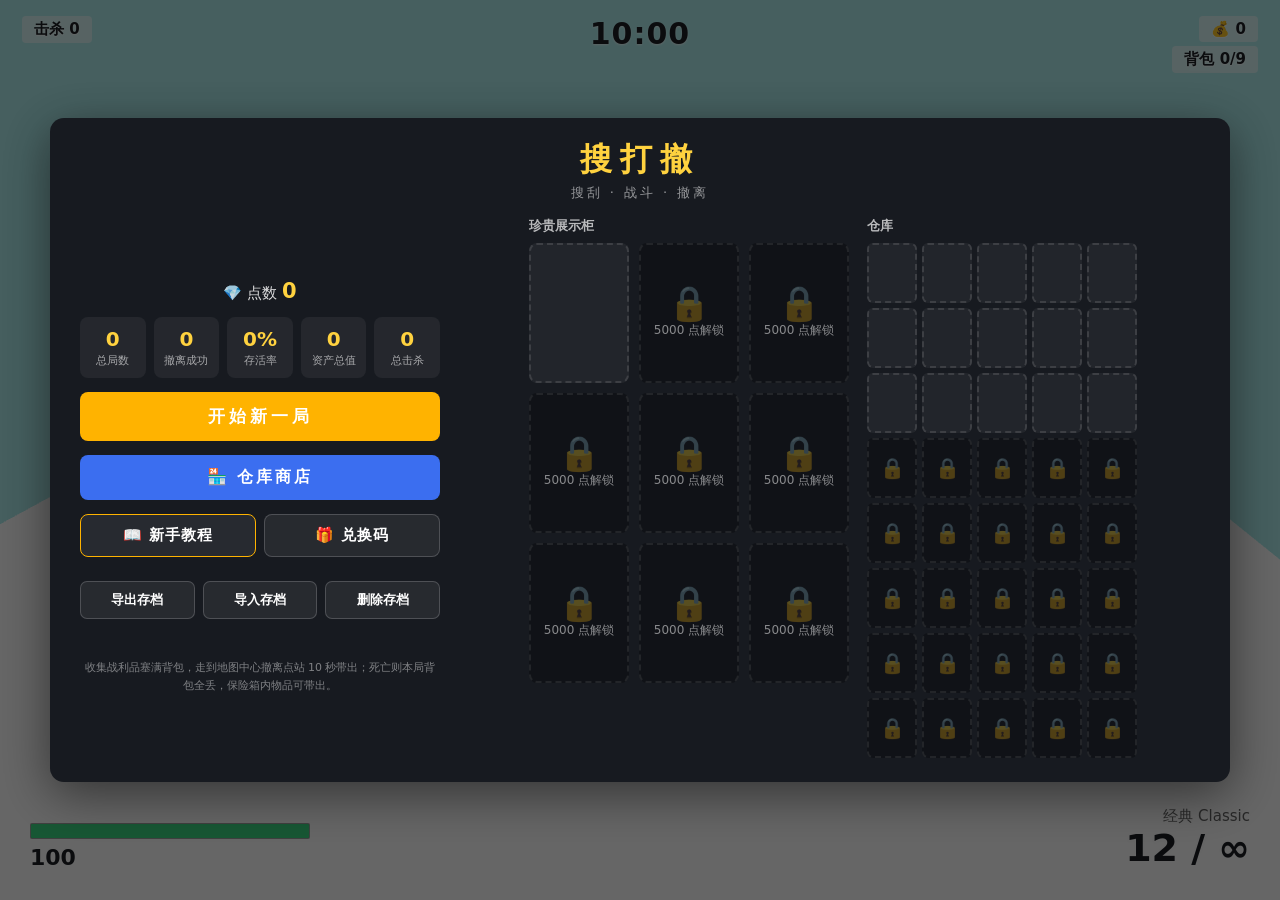
==== index.html @ 66374e79 "搜打撤撤离射击游戏：背包/仓库/保险箱/展示柜皮肤/开局装备/统计存档" ====
<!DOCTYPE html>
<html lang="zh-CN">
<head>
<meta charset="UTF-8">
<meta name="viewport" content="width=device-width, initial-scale=1.0">
<title>搜打撤 · 撤离射击</title>
<link rel="stylesheet" href="style.css">
</head>
<body>
  <div id="game-container">
    <canvas id="game-canvas"></canvas>

    <div id="hud">
      <!-- 准星 -->
      <div id="crosshair">
        <div class="ch-line ch-top"></div>
        <div class="ch-line ch-bottom"></div>
        <div class="ch-line ch-left"></div>
        <div class="ch-line ch-right"></div>
        <div class="ch-dot"></div>
      </div>

      <!-- 命中标记 -->
      <div id="hitmarker"><span></span></div>

      <!-- 血量 -->
      <div id="health-panel">
        <div id="health-bar"><div id="health-fill"></div></div>
        <div id="health-text">100</div>
      </div>

      <!-- 弹药 -->
      <div id="ammo-panel">
        <div id="weapon-name">经典 Classic</div>
        <div id="ammo-text">12 / 36</div>
      </div>

      <!-- 换弹倒计时 -->
      <div id="reload-indicator">
        <svg viewBox="0 0 64 64">
          <circle class="reload-ring-bg" cx="32" cy="32" r="28"></circle>
          <circle class="reload-ring" cx="32" cy="32" r="28"></circle>
        </svg>
        <span id="reload-text">0.0</span>
      </div>

      <!-- 顶部信息：击杀 / 倒计时 / 金币 / 背包 -->
      <div id="top-bar">
        <div id="kill-count">击杀 0</div>
        <div id="time-text">10:00</div>
        <div class="top-right">
          <div id="gold-text">💰 0</div>
          <div id="backpack-count">背包 0/9</div>
        </div>
      </div>

      <!-- 开箱 / 撤离进度条 -->
      <div id="action-bar">
        <div id="action-label">撤离中…</div>
        <div id="action-track"><div id="action-fill"></div></div>
      </div>

      <!-- 交互提示 -->
      <div id="interact"></div>

      <!-- 短提示 -->
      <div id="prompt"></div>

      <!-- 拾取提示 -->
      <div id="pickup-toast"></div>

      <!-- 精英刷新横幅 -->
      <div id="elite-banner">精英 bot 刷新</div>

      <!-- 武器商店面板 -->
      <div id="shop-panel">
        <div id="shop-items"></div>
      </div>

      <!-- Tab 背包面板 -->
      <div id="backpack-panel">
        <div class="bp-title">🎒 背包 <span id="bp-gold" class="bp-gold">💰 金币 0</span></div>
        <div id="backpack-grid"></div>
        <div class="sb-section">
          <div class="sb-subtitle" id="sb-subtitle">🔒 保险箱（0/4）</div>
          <div id="safebox-grid"></div>
        </div>
        <div id="bp-discard">🗑️ 拖到这里丢弃（直接删除）</div>
      </div>

      <!-- 受伤闪屏 -->
      <div id="damage-flash"></div>

      <!-- 提示 -->
      <div id="hint">点击鼠标锁定视角 · WASD 移动 · 左键射击 · 右键开镜 · R 换弹 · F 开箱 · 长按 Tab 背包 · 1-5 切枪 · Shift 静步</div>
    </div>

    <!-- 主菜单（仓库 + 统计） -->
    <div id="menu-panel">
      <div class="menu-box">
        <div class="menu-head">
          <h1>搜打撤</h1>
          <div class="menu-sub">搜刮 · 战斗 · 撤离</div>
        </div>
        <div class="menu-body">
          <div class="menu-side">
            <div id="menu-points">💎 点数 <b id="menu-points-num">0</b></div>
            <div id="menu-stats"></div>
            <button id="start-run-btn">开始新一局</button>
            <button id="open-shop-btn">🏪 仓库商店</button>
            <div class="menu-btns-row">
              <button id="tutorial-btn">📖 新手教程</button>
              <button id="redeem-btn">🎁 兑换码</button>
            </div>
            <div id="save-actions">
              <button id="export-save-btn">导出存档</button>
              <button id="import-save-btn">导入存档</button>
              <button id="delete-save-btn">删除存档</button>
              <input type="file" id="import-file" accept=".json,application/json" hidden>
            </div>
            <div class="menu-foot">收集战利品塞满背包，走到地图中心撤离点站 10 秒带出；死亡则本局背包全丢，保险箱内物品可带出。</div>
          </div>
          <div class="menu-warehouse">
            <div class="warehouse-wrap">
              <div class="wh-col">
                <div class="wh-label">珍贵展示柜</div>
                <div id="warehouse-left"></div>
              </div>
              <div class="wh-col">
                <div class="wh-label">仓库</div>
                <div id="warehouse-right"></div>
              </div>
            </div>
          </div>
        </div>
      </div>
    </div>

    <!-- 仓库商店 -->
    <div id="menu-shop">
      <div class="menu-shop-box">
        <div class="ms-head">
          <div class="ms-title">🏪 仓库商店</div>
          <div class="ms-points">💎 点数 <b id="ms-points-num">0</b></div>
          <button id="ms-close-btn" title="关闭">✕</button>
        </div>
        <div class="ms-body">
          <div class="ms-section">
            <div class="ms-section-title">📦 解锁格子</div>
            <div class="ms-row" id="ms-precious-row"></div>
            <div class="ms-row" id="ms-warehouse-row"></div>
            <div class="ms-row" id="ms-safe-row"></div>
          </div>
          <div class="ms-section">
            <div class="ms-section-title">🎨 展示柜皮肤</div>
            <div id="ms-skins"></div>
          </div>
        </div>
      </div>
    </div>

    <!-- 开局进入方式选择 -->
    <div id="loadout-panel">
      <div class="loadout-box">
        <div class="lo-head">
          <div class="lo-title">🎯 选择进入方式</div>
          <div class="lo-points">💎 点数 <b id="lo-points">0</b></div>
        </div>
        <div class="lo-section">
          <div class="lo-section-title">进入方式（二选一）</div>
          <div id="lo-entries"></div>
        </div>
        <div class="lo-section">
          <div class="lo-section-title">可选装备</div>
          <div id="lo-addons"></div>
        </div>
        <div id="lo-summary"></div>
        <div class="lo-btns">
          <button id="lo-cancel-btn">返回</button>
          <button id="lo-confirm-btn">进入地图</button>
        </div>
      </div>
    </div>

    <!-- 监视详情页（珍贵展示柜物品放大至全屏） -->
    <div id="item-detail">
      <div class="detail-box">
        <div class="detail-head">
          <div class="detail-title">🔍 监视</div>
          <button id="detail-close-btn" title="关闭">✕</button>
        </div>
        <div id="detail-body"></div>
      </div>
    </div>

    <!-- 新手教程 -->
    <div id="tutorial-panel">
      <div class="tutorial-box">
        <div class="tut-head">
          <div class="tut-title">📖 新手教程 · 玩法说明</div>
          <button id="tutorial-close-btn" title="关闭">✕</button>
        </div>
        <div class="tut-body">
          <h3>🎯 目标：搜刮 → 战斗 → 撤离</h3>
          <p>进图搜刮物资塞满 9 格背包，走到地图中心撤离点站 10 秒带出。撤离成功则背包物品存入仓库；死亡则本局背包全丢（保险箱内物品除外）。</p>
          <h3>🕹️ 操作</h3>
          <p>WASD 移动 · 鼠标锁定视角 · 左键射击 · 右键开镜 · R 换弹 · 1-5 切枪 · Shift 静步 · F 开箱 · 长按 Tab 打开背包。</p>
          <h3>🚪 进入方式</h3>
          <p>开局选择进入方式：eco 进入（50 血 · 免费）或正常进入（100 血 · 300 点）；可选购护甲（半甲 +25 血 / 全甲 +50 血）、血包、开局武器（鬼魅 / 蜂刺 / 狂徒）。</p>
          <h3>💰 局内金币</h3>
          <p>击杀 Bot 或开箱会掉落金币；靠近武器商店按 2/3/4/5 买枪、6 买血包。金币每局清零。</p>
          <h3>🔒 保险箱</h3>
          <p>把贵重物品拖进保险箱，死亡也能带出。保险箱格子靠商店累计消费点数解锁（满 10000 点自动 +1 格，最多 4 格）。</p>
          <h3>💎 点数（元货币）</h3>
          <p>仓库物品「售出」换成点数，点数用于解锁仓库格子、购买展示柜皮肤、强化开局装备，持久保存。</p>
          <h3>👾 敌人</h3>
          <p>普通 Bot 巡逻 / 会听枪声来查；游戏 5 分钟后刷新精英 Bot（1000 血、掉落更好）。</p>
          <h3>✨ 品质与磨损</h3>
          <p>物品进仓库后随机获得磨损（越小品质越好、图标越清晰）；点击珍贵展示柜物品可进入「监视」查看详情。</p>
        </div>
      </div>
    </div>

    <!-- 兑换码 -->
    <div id="redeem-panel">
      <div class="redeem-box">
        <div class="redeem-head">
          <div class="redeem-title">🎁 兑换码</div>
          <button id="redeem-close-btn" title="关闭">✕</button>
        </div>
        <div class="redeem-body">
          <p class="redeem-tip">输入兑换码可解锁全部内容。</p>
          <input id="redeem-input" type="text" placeholder="请输入兑换码" maxlength="32" autocomplete="off">
          <div class="redeem-btns">
            <button id="redeem-cancel-btn">取消</button>
            <button id="redeem-confirm-btn">兑换</button>
          </div>
        </div>
      </div>
    </div>

    <!-- 结算界面 -->
    <div id="result-panel">
      <div class="result-box">
        <div id="result-title">撤离成功！</div>
        <div id="result-stats"></div>
        <div class="result-btns">
          <button id="result-retry-btn">再战一局</button>
          <button id="result-menu-btn">返回仓库</button>
        </div>
      </div>
    </div>
  </div>

  <div id="menu-toast"></div>

  <script src="js/three.min.js"></script>
  <script src="js/audio.js"></script>
  <script src="js/effects.js"></script>
  <script src="js/map.js"></script>
  <script src="js/items.js"></script>
  <script src="js/inventory.js"></script>
  <script src="js/boxes.js"></script>
  <script src="js/extract.js"></script>
  <script src="js/shop.js"></script>
  <script src="js/weapons.js"></script>
  <script src="js/enemy.js"></script>
  <script src="js/player.js"></script>
  <script src="js/hud.js"></script>
  <script src="js/main.js"></script>
</body>
</html>
---- style.css ----
* { margin: 0; padding: 0; box-sizing: border-box; }

html, body {
  width: 100%; height: 100%;
  overflow: hidden;
  background: #000;
  font-family: 'Segoe UI', 'Microsoft YaHei', system-ui, sans-serif;
  user-select: none;
}

#game-container { position: relative; width: 100%; height: 100%; }
#game-canvas { display: block; width: 100%; height: 100%; cursor: crosshair; }
#hud { position: absolute; inset: 0; pointer-events: none; }

/* ---------- 准星 ---------- */
#crosshair {
  --gap: 5px; --len: 6px; --thick: 1px; --color: #14161a;
  position: absolute; top: 50%; left: 50%;
  transform: translate(-50%, -50%);
  width: 0; height: 0;
}
.ch-line { position: absolute; background: var(--color); box-shadow: 0 0 0 1px rgba(255,255,255,0.95), 0 0 3px rgba(0,0,0,0.6); }
.ch-top    { width: var(--thick); height: var(--len); left: calc(var(--thick) / -2); bottom: var(--gap); }
.ch-bottom { width: var(--thick); height: var(--len); left: calc(var(--thick) / -2); top: var(--gap); }
.ch-left   { width: var(--len); height: var(--thick); top: calc(var(--thick) / -2); right: var(--gap); }
.ch-right  { width: var(--len); height: var(--thick); top: calc(var(--thick) / -2); left: var(--gap); }
.ch-dot {
  position: absolute; width: 2px; height: 2px; left: -1px; top: -1px;
  background: var(--color); border-radius: 50%;
  box-shadow: 0 0 0 1px rgba(255,255,255,0.95);
}

/* ---------- 命中标记 ---------- */
#hitmarker { position: absolute; top: 50%; left: 50%; transform: translate(-50%, -50%); display: none; }
#hitmarker.show { display: block; }
#hitmarker span { display: block; width: 18px; height: 18px; position: relative; }
#hitmarker span::before, #hitmarker span::after {
  content: ''; position: absolute; background: #fff; width: 2px; height: 100%; left: 8px;
}
#hitmarker span::before { transform: rotate(45deg); }
#hitmarker span::after  { transform: rotate(-45deg); }
#hitmarker.head span::before, #hitmarker.head span::after { background: #ff4444; }
#hitmarker.kill span::before, #hitmarker.kill span::after { background: #ff2222; width: 3px; }

/* ---------- 血量 ---------- */
#health-panel { position: absolute; left: 30px; bottom: 30px; width: 280px; }
#health-bar {
  height: 16px; background: rgba(0,0,0,0.5);
  border: 1px solid rgba(255,255,255,0.25); border-radius: 2px; overflow: hidden;
}
#health-fill { height: 100%; width: 100%; background: #3ddc84; transition: width 0.15s, background 0.3s; }
#health-text { color: #1b1e24; font-size: 22px; font-weight: 700; margin-top: 6px; text-shadow: 0 1px 2px rgba(255,255,255,0.7); }

/* ---------- 弹药 ---------- */
#ammo-panel { position: absolute; right: 30px; bottom: 30px; text-align: right; }
#weapon-name { color: rgba(0,0,0,0.62); font-size: 15px; text-shadow: 0 1px 1px rgba(255,255,255,0.6); }
#ammo-text { color: #1b1e24; font-size: 38px; font-weight: 700; text-shadow: 0 1px 2px rgba(255,255,255,0.7); }

/* ---------- 换弹倒计时 ---------- */
#reload-indicator {
  position: absolute; right: 44px; bottom: 122px;
  width: 60px; height: 60px; display: none;
  align-items: center; justify-content: center;
}
#reload-indicator.show { display: flex; }
#reload-indicator svg { position: absolute; inset: 0; transform: rotate(-90deg); }
.reload-ring-bg { fill: none; stroke: rgba(0,0,0,0.22); stroke-width: 5; }
.reload-ring {
  fill: none; stroke: #1b1e24; stroke-width: 5; stroke-linecap: round;
  stroke-dasharray: 175.93; stroke-dashoffset: 175.93;
}
#reload-text { position: relative; color: #1b1e24; font-size: 20px; font-weight: 700; text-shadow: 0 1px 2px rgba(255,255,255,0.7); }

/* ---------- 顶部信息 ---------- */
#top-bar {
  position: absolute; top: 16px; left: 0; right: 0;
  display: flex; justify-content: space-between; align-items: flex-start;
  padding: 0 22px;
}
#kill-count, #gold-text, #backpack-count {
  color: #1b1e24; font-size: 15px; font-weight: 600;
  background: rgba(255,255,255,0.55); padding: 4px 12px; border-radius: 4px;
  text-shadow: 0 1px 1px rgba(255,255,255,0.7);
}
#time-text {
  position: absolute; left: 50%; top: 0; transform: translateX(-50%);
  color: #1b1e24; font-size: 30px; font-weight: 800; letter-spacing: 1px;
  text-shadow: 0 1px 2px rgba(255,255,255,0.7);
}
#time-text.low { color: #c62828; animation: timeBlink 0.8s infinite; }
@keyframes timeBlink { 0%,100% { opacity: 1; } 50% { opacity: 0.45; } }
.top-right { display: flex; flex-direction: column; align-items: flex-end; gap: 4px; }

/* ---------- 开箱 / 撤离进度条 ---------- */
#action-bar {
  position: absolute; top: 74px; left: 50%; transform: translateX(-50%);
  width: 300px; text-align: center; display: none;
}
#action-bar.show { display: block; }
#action-label { color: #1b1e24; font-size: 15px; font-weight: 700; margin-bottom: 5px; text-shadow: 0 1px 2px rgba(255,255,255,0.7); }
#action-track { height: 12px; background: rgba(0,0,0,0.4); border-radius: 6px; overflow: hidden; border: 1px solid rgba(255,255,255,0.3); }
#action-fill { height: 100%; width: 0; background: #00b8d4; transition: width 0.1s linear; }

/* ---------- 交互提示 ---------- */
#interact {
  position: absolute; bottom: 118px; left: 50%; transform: translateX(-50%);
  color: #1b1e24; font-size: 15px; font-weight: 700; text-align: center;
  background: rgba(255,255,255,0.75); padding: 7px 16px; border-radius: 5px;
  text-shadow: 0 1px 1px rgba(255,255,255,0.7);
  display: none;
}
#interact.show { display: block; }

/* ---------- 短提示 ---------- */
#prompt {
  position: absolute; top: 38%; left: 50%; transform: translate(-50%, -50%);
  color: #fff; font-size: 20px; font-weight: 700; letter-spacing: 1px;
  background: rgba(0,0,0,0.5); padding: 8px 18px; border-radius: 6px;
  opacity: 0; transition: opacity 0.15s; white-space: nowrap;
}
#prompt.show { opacity: 1; }

/* ---------- 拾取播报（倒计时下方） ---------- */
#pickup-toast {
  position: absolute; top: 58px; left: 50%; transform: translateX(-50%) translateY(-6px);
  display: flex; align-items: center; gap: 10px;
  padding: 9px 18px; border-radius: 10px;
  background: rgba(18,20,24,0.82); border: 2px solid rgba(255,255,255,0.28);
  box-shadow: 0 4px 24px rgba(0,0,0,0.55), 0 0 0 1px rgba(255,255,255,0.06) inset;
  color: #fff; font-weight: 800; white-space: nowrap;
  opacity: 0; transition: opacity 0.2s, transform 0.2s; pointer-events: none;
}
#pickup-toast.show { opacity: 1; transform: translateX(-50%) translateY(0); }
.pt-icon { width: 44px; height: 44px; object-fit: contain; filter: drop-shadow(0 0 6px rgba(255,255,255,0.35)); }
.pt-rarity { font-size: 20px; font-weight: 800; text-shadow: 0 1px 3px rgba(0,0,0,0.6); }
.pt-name { font-size: 20px; color: #fff; text-shadow: 0 1px 3px rgba(0,0,0,0.6); }
.pt-price { font-size: 22px; color: #ffd23f; font-weight: 800; text-shadow: 0 1px 3px rgba(0,0,0,0.6); }
.pt-note { font-size: 15px; color: #4bd97a; font-weight: 700; }

/* ---------- 精英刷新横幅（顶部飘过） ---------- */
#elite-banner {
  position: absolute; top: 60px; left: 50%;
  transform: translate(-50%, 0);
  color: #ff3b3b; font-size: 34px; font-weight: 900; letter-spacing: 4px;
  text-shadow: 0 0 12px rgba(255,0,0,0.9), 0 2px 4px rgba(0,0,0,0.7);
  white-space: nowrap; pointer-events: none; opacity: 0;
}
#elite-banner.show { animation: eliteDrift 4.5s ease-in-out forwards; }
@keyframes eliteDrift {
  0%   { opacity: 0; transform: translate(-50%, 0) translateX(60vw); }
  15%  { opacity: 1; transform: translate(-50%, 0) translateX(0); }
  85%  { opacity: 1; transform: translate(-50%, 0) translateX(0); }
  100% { opacity: 0; transform: translate(-50%, 0) translateX(-60vw); }
}

/* ---------- 武器商店 ---------- */
#shop-panel {
  position: absolute; right: 30px; top: 50%; transform: translateY(-50%);
  width: 250px; background: rgba(20,22,26,0.88); border-radius: 8px; padding: 12px;
  color: #fff; display: none; pointer-events: none;
}
#shop-panel.show { display: block; }
.shop-title { font-size: 14px; font-weight: 700; margin-bottom: 8px; text-align: center; }
.shop-item { display: flex; align-items: center; gap: 8px; padding: 7px 9px; border-radius: 5px; margin-bottom: 5px; background: rgba(255,255,255,0.06); }
.shop-item.owned { background: rgba(75,217,122,0.18); }
.shop-item.poor { opacity: 0.5; }
.shop-key { width: 20px; height: 20px; line-height: 20px; text-align: center; background: rgba(255,255,255,0.15); border-radius: 4px; font-size: 12px; font-weight: 700; flex-shrink: 0; }
.shop-name { flex: 1; font-size: 13px; }
.shop-price { font-size: 12px; font-weight: 700; color: #ffd23f; }
.shop-item.owned .shop-price { color: #4bd97a; }
.shop-foot { font-size: 11px; color: rgba(255,255,255,0.55); text-align: center; margin-top: 6px; }

/* ---------- 背包面板 ---------- */
#backpack-panel {
  position: absolute; top: 50%; left: 50%; transform: translate(-50%, -50%);
  width: 360px; background: rgba(20,22,26,0.9); border-radius: 10px; padding: 16px;
  color: #fff; display: none; pointer-events: auto;
}
#backpack-panel.show { display: block; }
.bp-title { font-size: 16px; font-weight: 700; margin-bottom: 10px; text-align: center; }
#backpack-grid { display: grid; grid-template-columns: repeat(3, 1fr); gap: 8px; }
.bp-cell {
  aspect-ratio: 1; border-radius: 6px; border: 2px solid var(--c, #444);
  background: rgba(255,255,255,0.05); display: flex; flex-direction: column;
  align-items: center; justify-content: center; gap: 2px; overflow: hidden;
}
.bp-cell.empty { border: 2px dashed rgba(255,255,255,0.15); }
.bp-emoji { width: 30px; height: 30px; object-fit: contain; }
.bp-rarity { font-size: 10px; font-weight: 700; line-height: 1.1; }
.bp-name { font-size: 11px; color: rgba(255,255,255,0.9); line-height: 1.1; max-width: 92%; overflow: hidden; text-overflow: ellipsis; white-space: nowrap; }
.bp-price { font-size: 10px; color: #ffd23f; font-weight: 700; line-height: 1.1; }

#bp-discard {
  margin-top: 10px; height: 44px; border: 2px dashed rgba(255,255,255,0.35);
  border-radius: 8px; display: flex; align-items: center; justify-content: center;
  color: rgba(255,255,255,0.7); font-size: 13px; background: rgba(255,255,255,0.04);
  transition: background 0.15s, border-color 0.15s;
}
#bp-discard.dragover { background: rgba(255,82,82,0.18); border-color: #ff5555; }

/* ---------- 受伤闪屏 ---------- */
#damage-flash {
  position: absolute; inset: 0;
  background: radial-gradient(ellipse at center, rgba(255,0,0,0) 40%, rgba(255,0,0,0.5) 100%);
  opacity: 0; transition: opacity 0.18s;
}
#damage-flash.show { opacity: 1; }

/* ---------- 提示 ---------- */
#hint {
  position: absolute; bottom: 90px; left: 50%; transform: translateX(-50%);
  color: rgba(255,255,255,0.85); font-size: 13px; text-align: center;
  background: rgba(0,0,0,0.4); padding: 8px 14px; border-radius: 4px;
}

/* ---------- 主菜单 ---------- */
#menu-panel {
  position: absolute; inset: 0; z-index: 100;
  background: rgba(0, 0, 0, 0.6);
  display: none; align-items: center; justify-content: center;
  pointer-events: auto; overflow: auto;
}
#menu-panel.show { display: flex; }
.menu-box {
  background: #171a20; color: #fff; border-radius: 14px;
  padding: 20px 30px; text-align: center;
  width: min(94vw, 1180px); aspect-ratio: 16 / 9; max-height: 92vh;
  display: flex; flex-direction: column;
  box-shadow: 0 12px 50px rgba(0, 0, 0, 0.5); margin: 20px 0;
}
.menu-head { flex: 0 0 auto; margin-bottom: 10px; }
.menu-box h1 { font-size: 32px; letter-spacing: 8px; margin-bottom: 2px; color: #ffd23f; }
.menu-sub { font-size: 13px; color: rgba(255,255,255,0.55); letter-spacing: 3px; }
.menu-body { flex: 1; min-height: 0; display: flex; gap: 26px; }
.menu-side { flex: 0 0 360px; display: flex; flex-direction: column; justify-content: center; gap: 14px; }
.menu-warehouse { flex: 1; min-width: 0; display: flex; align-items: flex-start; justify-content: center; overflow: auto; }

#menu-stats { display: flex; justify-content: center; gap: 8px; flex-wrap: wrap; }
.stat {
  flex: 1; min-width: 62px; background: rgba(255,255,255,0.06);
  border-radius: 8px; padding: 10px 6px;
  display: flex; flex-direction: column; align-items: center; gap: 2px;
}
.stat b { font-size: 20px; color: #ffd23f; }
.stat span { font-size: 11px; color: rgba(255,255,255,0.6); }

.wh-label { font-size: 13px; font-weight: 700; color: rgba(255,255,255,0.7); text-align: left; margin-bottom: 8px; }
.warehouse-wrap { display: flex; gap: 18px; align-items: flex-start; justify-content: center; margin: auto 0; }
.wh-col { display: flex; flex-direction: column; }
#warehouse-left { display: grid; grid-template-columns: repeat(3, 100px); grid-auto-rows: 140px; gap: 10px; }
#warehouse-right { display: flex; flex-direction: column; gap: 12px; }
.wh-page { display: grid; grid-template-columns: repeat(5, 50px); grid-auto-rows: 60px; gap: 5px; }
.wh-page-label { font-size: 12px; font-weight: 700; color: rgba(255,255,255,0.45); text-align: left; margin-top: 2px; }
.wh-cell {
  position: relative; border-radius: 6px;
  border: 2px solid var(--c, #444); background: rgba(255,255,255,0.05);
  display: flex; flex-direction: column; align-items: center; justify-content: center; gap: 1px;
  overflow: hidden; padding: 2px;
}
.wh-cell.big { border-radius: 8px; gap: 2px; }
.wh-cell.empty { border: 2px dashed rgba(255,255,255,0.12); }
.wh-cell.dragover { border-color: #ffb300; background: rgba(255,179,0,0.18); }
.wh-emoji { width: 28px; height: 28px; object-fit: contain; }
.wh-cell.big .wh-emoji { width: 68px; height: 68px; }
.wh-rarity { font-size: 9px; font-weight: 700; line-height: 1.15; }
.wh-cell.big .wh-rarity { font-size: 14px; }
.wh-name { font-size: 9px; color: rgba(255,255,255,0.85); max-width: 92%; overflow: hidden; text-overflow: ellipsis; white-space: nowrap; line-height: 1.15; }
.wh-cell.big .wh-name { font-size: 13px; }
.wh-price { font-size: 9px; color: #ffd23f; font-weight: 700; line-height: 1.15; }
.wh-cell.big .wh-price { font-size: 14px; }
.wh-sell {
  position: absolute; top: 2px; right: 2px; min-width: 20px; height: 18px; line-height: 16px;
  padding: 0 4px;
  background: rgba(0,0,0,0.6); color: #ffd23f; border: none; border-radius: 4px;
  font-size: 11px; cursor: pointer; display: none;
}
.wh-cell:hover .wh-sell { display: block; }
.wh-sell:hover { background: #e0a800; color: #fff; }
.wh-sell.confirm { background: #e53935; color: #fff; min-width: 42px; }
.wh-cell.big .wh-sell { min-width: 26px; height: 22px; line-height: 20px; font-size: 13px; }

/* 锁定格子（未解锁） */
.wh-cell.locked {
  border: 2px dashed rgba(255,255,255,0.08);
  background: rgba(0,0,0,0.28);
  color: rgba(255,255,255,0.3);
  cursor: pointer;
}
.wh-cell.locked:hover { border-color: rgba(255,179,0,0.5); background: rgba(255,179,0,0.08); }
.wh-lock { font-size: 20px; line-height: 1; }
.wh-cell.big .wh-lock { font-size: 34px; }
.wh-lock-tip { font-size: 10px; color: rgba(255,255,255,0.5); }
.wh-cell.big .wh-lock-tip { font-size: 12px; }

/* 珍贵展示柜皮肤（20 款） */
#warehouse-left[data-skin="ruby"] .wh-cell.big { border-color: #e0355a; background: rgba(224,53,90,0.13); }
#warehouse-left[data-skin="sapphire"] .wh-cell.big { border-color: #3b6ef0; background: rgba(59,110,240,0.13); }
#warehouse-left[data-skin="emerald"] .wh-cell.big { border-color: #2fd07a; background: rgba(47,208,122,0.13); }
#warehouse-left[data-skin="amethyst"] .wh-cell.big { border-color: #a95ce0; background: rgba(169,92,224,0.14); }
#warehouse-left[data-skin="gold"] .wh-cell.big { border-color: #e0b84b; background: rgba(224,184,75,0.16); }
#warehouse-left[data-skin="obsidian"] .wh-cell.big { border-color: #4a515c; background: rgba(0,0,0,0.55); }
#warehouse-left[data-skin="ivory"] .wh-cell.big { border-color: #e8e2d0; background: rgba(232,226,208,0.15); }
#warehouse-left[data-skin="candy"] .wh-cell.big { border-color: #ff5a7a; background: repeating-linear-gradient(45deg, rgba(255,90,122,0.18) 0 10px, rgba(255,255,255,0.04) 10px 20px); }
#warehouse-left[data-skin="polka"] .wh-cell.big { border-color: #6ec6ff; background-image: radial-gradient(rgba(110,198,255,0.22) 3px, transparent 3px); background-size: 16px 16px; }
#warehouse-left[data-skin="checker"] .wh-cell.big { border-color: #8b9aa8; background-image: conic-gradient(rgba(255,255,255,0.10) 90deg, rgba(0,0,0,0.28) 90deg 180deg, rgba(255,255,255,0.10) 180deg 270deg, rgba(0,0,0,0.28) 270deg); background-size: 20px 20px; }
#warehouse-left[data-skin="zigzag"] .wh-cell.big { border-color: #ff9f43; background-image: repeating-linear-gradient(45deg, rgba(255,159,67,0.16) 0 8px, transparent 8px 16px), repeating-linear-gradient(-45deg, rgba(255,159,67,0.16) 0 8px, transparent 8px 16px); }
#warehouse-left[data-skin="neongrid"] .wh-cell.big { border-color: #00e5ff; background-color: rgba(0,22,34,0.5); background-image: linear-gradient(rgba(0,229,255,0.14) 1px, transparent 1px), linear-gradient(90deg, rgba(0,229,255,0.14) 1px, transparent 1px); background-size: 12px 12px; }
#warehouse-left[data-skin="starry"] .wh-cell.big { border-color: #9fb8ff; background-color: rgba(10,12,30,0.5); background-image: radial-gradient(rgba(255,255,255,0.6) 1px, transparent 1px), radial-gradient(rgba(200,210,255,0.5) 1px, transparent 1px); background-size: 22px 22px, 30px 30px; background-position: 0 0, 9px 12px; }
#warehouse-left[data-skin="flame"] .wh-cell.big { border-color: #ff6a00; background: linear-gradient(180deg, rgba(255,190,40,0.30), rgba(255,80,0,0.26) 55%, rgba(120,0,0,0.32)); }
#warehouse-left[data-skin="ocean"] .wh-cell.big { border-color: #18a8d8; background: linear-gradient(180deg, rgba(24,168,216,0.30), rgba(0,80,140,0.36)); }
#warehouse-left[data-skin="sunset"] .wh-cell.big { border-color: #ff7e5f; background: linear-gradient(135deg, rgba(255,126,95,0.30), rgba(255,190,90,0.24) 50%, rgba(160,60,180,0.30)); }
#warehouse-left[data-skin="aurora"] .wh-cell.big { border-color: #4fd6b0; background: linear-gradient(120deg, rgba(79,214,176,0.30), rgba(120,80,220,0.30), rgba(0,180,220,0.28)); background-size: 300% 300%; animation: slideShift 6s ease-in-out infinite; }
#warehouse-left[data-skin="rgb"] .wh-cell.big {
  border-color: #ff5a5a;
  background: linear-gradient(90deg, rgba(255,90,90,0.28), rgba(255,179,0,0.28), rgba(75,217,122,0.28), rgba(59,157,224,0.28), rgba(169,92,224,0.28), rgba(255,90,90,0.28));
  background-size: 400% 400%;
  animation: rgbShift 3s linear infinite;
}
#warehouse-left[data-skin="neon"] .wh-cell.big { border-color: #ff2bd6; background: linear-gradient(90deg, rgba(0,229,255,0.24), rgba(255,43,214,0.24)); background-size: 200% 200%; animation: slideShift 2.5s ease-in-out infinite; }
@keyframes rgbShift { 0% { background-position: 0% 50%; } 100% { background-position: 400% 50%; } }
@keyframes slideShift { 0%, 100% { background-position: 0% 50%; } 50% { background-position: 100% 50%; } }

#start-run-btn {
  width: 100%; padding: 13px 0; font-size: 17px; font-weight: 700; color: #fff;
  background: #ffb300; border: none; border-radius: 8px; cursor: pointer; letter-spacing: 4px;
  transition: background 0.15s;
}
#start-run-btn:hover { background: #ff8f00; }

#save-actions { display: flex; gap: 8px; margin: 10px 0 14px; }
#save-actions button {
  flex: 1; padding: 9px 0; font-size: 13px; font-weight: 600; color: #fff;
  border: 1px solid rgba(255,255,255,0.18); border-radius: 7px; cursor: pointer;
  background: rgba(255,255,255,0.07); transition: background 0.15s;
}
#save-actions button:hover { background: rgba(255,255,255,0.15); }
#delete-save-btn { color: #ff7b7b; border-color: rgba(255,123,123,0.35); }
#delete-save-btn:hover { background: rgba(255,82,82,0.2); }

.menu-foot { font-size: 11px; color: rgba(255,255,255,0.45); margin-top: 12px; line-height: 1.6; }

/* 点数 + 商店入口 */
#menu-points { font-size: 15px; color: rgba(255,255,255,0.85); }
#menu-points b { color: #ffd23f; font-size: 21px; }
#open-shop-btn {
  width: 100%; padding: 12px 0; font-size: 16px; font-weight: 700; color: #fff;
  background: #3b6ef0; border: none; border-radius: 8px; cursor: pointer; letter-spacing: 3px;
  transition: background 0.15s;
}
#open-shop-btn:hover { background: #2f5ad0; }

/* 仓库商店面板 */
#menu-shop {
  position: absolute; inset: 0; z-index: 120;
  background: rgba(0, 0, 0, 0.65);
  display: none; align-items: center; justify-content: center;
  pointer-events: auto;
}
#menu-shop.show { display: flex; }
.menu-shop-box {
  background: #171a20; color: #fff; border-radius: 14px;
  width: min(92vw, 560px); max-height: 86vh; overflow: auto;
  padding: 20px 24px;
  box-shadow: 0 12px 50px rgba(0, 0, 0, 0.5);
}
.ms-head { display: flex; align-items: center; gap: 12px; margin-bottom: 16px; }
.ms-title { font-size: 22px; font-weight: 800; letter-spacing: 2px; color: #ffd23f; flex: 1; text-align: left; }
.ms-points { font-size: 15px; color: rgba(255,255,255,0.85); }
.ms-points b { color: #ffd23f; font-size: 18px; }
#ms-close-btn { background: rgba(255,255,255,0.1); border: none; color: #fff; width: 32px; height: 32px; border-radius: 8px; font-size: 16px; cursor: pointer; flex: none; }
#ms-close-btn:hover { background: rgba(255,255,255,0.22); }

.ms-section { margin-bottom: 18px; }
.ms-section-title { font-size: 14px; font-weight: 700; color: rgba(255,255,255,0.6); margin-bottom: 10px; text-align: left; }
.ms-row { display: flex; align-items: center; gap: 12px; background: rgba(255,255,255,0.05); border-radius: 10px; padding: 12px 14px; margin-bottom: 8px; }
.ms-row-info { flex: 1; text-align: left; }
.ms-row-name { font-size: 15px; font-weight: 700; }
.ms-row-count { font-size: 12px; color: rgba(255,255,255,0.5); margin-left: 8px; }
.ms-buy { padding: 8px 16px; font-size: 14px; font-weight: 700; border: none; border-radius: 8px; cursor: pointer; background: #ffb300; color: #fff; transition: background 0.15s; white-space: nowrap; }
.ms-buy:hover { background: #ff8f00; }
.ms-buy.poor { background: rgba(255,255,255,0.12); color: rgba(255,255,255,0.5); cursor: not-allowed; }
.ms-buy.poor:hover { background: rgba(255,255,255,0.12); }
.ms-soldout { color: rgba(255,255,255,0.4); font-size: 13px; font-weight: 700; padding: 8px 4px; }
.ms-active { color: #4bd97a; font-size: 13px; font-weight: 700; padding: 8px 4px; white-space: nowrap; }
.ms-equip { padding: 8px 16px; font-size: 14px; font-weight: 700; border: 1px solid rgba(255,255,255,0.25); border-radius: 8px; cursor: pointer; background: rgba(255,255,255,0.08); color: #fff; white-space: nowrap; }
.ms-equip:hover { background: rgba(255,255,255,0.18); }
.ms-skin { display: flex; align-items: center; gap: 12px; padding: 7px 6px; border-radius: 8px; }
.ms-skin:hover { background: rgba(255,255,255,0.04); }
.ms-skin-name { flex: 1; text-align: left; font-size: 14px; }
.ms-swatch { width: 26px; height: 26px; border-radius: 6px; border: 2px solid rgba(255,255,255,0.2); flex: none; }
.sw-default { background: #8a6d3b; }
.sw-ruby { background: #e0355a; }
.sw-sapphire { background: #3b6ef0; }
.sw-emerald { background: #2fd07a; }
.sw-amethyst { background: #a95ce0; }
.sw-gold { background: #e0b84b; }
.sw-obsidian { background: #20242b; }
.sw-ivory { background: #e8e2d0; }
.sw-candy { background: repeating-linear-gradient(45deg, #ff5a7a 0 6px, #fff 6px 12px); }
.sw-polka { background-image: radial-gradient(#6ec6ff 3px, #2a3140 3px); background-size: 12px 12px; }
.sw-checker { background-image: conic-gradient(#c8d2da 90deg, #3a4148 90deg 180deg, #c8d2da 180deg 270deg, #3a4148 270deg); background-size: 12px 12px; }
.sw-zigzag { background-image: repeating-linear-gradient(45deg, #ff9f43 0 5px, #2a3140 5px 10px), repeating-linear-gradient(-45deg, #ff9f43 0 5px, #2a3140 5px 10px); }
.sw-neongrid { background-color: #00161f; background-image: linear-gradient(#00e5ff 1px, transparent 1px), linear-gradient(90deg, #00e5ff 1px, transparent 1px); background-size: 8px 8px; }
.sw-starry { background-color: #0a0c1e; background-image: radial-gradient(#fff 1px, transparent 1px); background-size: 8px 8px; }
.sw-flame { background: linear-gradient(180deg, #ffbe28, #ff5000 55%, #780000); }
.sw-ocean { background: linear-gradient(180deg, #18a8d8, #00508c); }
.sw-sunset { background: linear-gradient(135deg, #ff7e5f, #ffbe5a 50%, #a03cb4); }
.sw-aurora { background: linear-gradient(120deg, #4fd6b0, #7850dc, #00b4dc); }
.sw-rgb { background: linear-gradient(90deg, #ff5a5a, #ffb300, #4bd97a, #3b9de0, #a95ce0, #ff5a5a); }
.sw-neon { background: linear-gradient(90deg, #00e5ff, #ff2bd6); }

/* 菜单提示 */
#menu-toast {
  position: fixed; left: 50%; bottom: 12%; transform: translateX(-50%) translateY(10px);
  background: rgba(0,0,0,0.85); color: #fff; padding: 10px 20px; border-radius: 8px;
  font-size: 14px; font-weight: 700; opacity: 0; pointer-events: none;
  transition: opacity 0.2s, transform 0.2s; z-index: 300;
}
#menu-toast.show { opacity: 1; transform: translateX(-50%) translateY(0); }

/* ---------- 结算 ---------- */
#result-panel {
  position: absolute; inset: 0; z-index: 100;
  background: rgba(0, 0, 0, 0.6);
  display: none; align-items: center; justify-content: center;
  pointer-events: auto;
}
#result-panel.show { display: flex; }
.result-box {
  background: #171a20; color: #fff; border-radius: 12px;
  padding: 34px 44px; text-align: center; min-width: 380px;
  box-shadow: 0 12px 50px rgba(0,0,0,0.5);
}
#result-title { font-size: 40px; font-weight: 800; letter-spacing: 4px; margin-bottom: 16px; }
#result-stats { margin-bottom: 22px; }
.result-line { font-size: 15px; margin: 6px 0; color: rgba(255,255,255,0.85); }
.result-line.warn { color: #ffb020; font-size: 13px; }
.result-btns { display: flex; gap: 10px; justify-content: center; }
.result-btns button {
  padding: 11px 24px; font-size: 15px; font-weight: 700; border: none; border-radius: 8px;
  cursor: pointer; letter-spacing: 2px; transition: background 0.15s;
}
#result-retry-btn { background: #ffb300; color: #fff; }
#result-retry-btn:hover { background: #ff8f00; }
#result-menu-btn { background: rgba(255,255,255,0.12); color: #fff; }
#result-menu-btn:hover { background: rgba(255,255,255,0.22); }

/* ---------- 开局进入方式选择 ---------- */
#loadout-panel {
  position: absolute; inset: 0; z-index: 130;
  background: rgba(0, 0, 0, 0.7);
  display: none; align-items: center; justify-content: center;
  pointer-events: auto;
}
#loadout-panel.show { display: flex; }
.loadout-box {
  background: #171a20; color: #fff; border-radius: 14px;
  width: min(94vw, 640px); max-height: 90vh; overflow: auto;
  padding: 20px 24px; box-shadow: 0 12px 50px rgba(0, 0, 0, 0.5);
}
.lo-head { display: flex; align-items: center; gap: 12px; margin-bottom: 14px; }
.lo-title { font-size: 22px; font-weight: 800; letter-spacing: 2px; color: #ffd23f; flex: 1; text-align: left; }
.lo-points { font-size: 15px; color: rgba(255,255,255,0.85); }
.lo-points b { color: #ffd23f; font-size: 18px; }
.lo-section { margin-bottom: 14px; }
.lo-section-title { font-size: 13px; font-weight: 700; color: rgba(255,255,255,0.55); margin-bottom: 8px; text-align: left; }
#lo-entries { display: grid; grid-template-columns: 1fr 1fr; gap: 10px; }
.lo-entry {
  display: flex; flex-direction: column; gap: 3px; text-align: left;
  background: rgba(255,255,255,0.06); border: 2px solid rgba(255,255,255,0.14);
  border-radius: 10px; padding: 12px 14px; cursor: pointer; color: #fff;
  transition: border-color 0.15s, background 0.15s;
}
.lo-entry:hover { background: rgba(255,255,255,0.1); }
.lo-entry.on { border-color: #ffb300; background: rgba(255,179,0,0.16); }
.lo-e-name { font-size: 16px; font-weight: 700; }
.lo-e-desc { font-size: 12px; color: rgba(255,255,255,0.55); }
#lo-addons { display: grid; grid-template-columns: 1fr 1fr; gap: 8px; }
.lo-addon {
  display: flex; flex-direction: column; gap: 2px; text-align: left;
  background: rgba(255,255,255,0.05); border: 2px solid rgba(255,255,255,0.12);
  border-radius: 9px; padding: 9px 12px; cursor: pointer; color: #fff;
  transition: border-color 0.15s, background 0.15s;
}
.lo-addon:hover { background: rgba(255,255,255,0.09); }
.lo-addon.on { border-color: #3b6ef0; background: rgba(59,110,240,0.18); }
.lo-a-row { display: flex; align-items: center; justify-content: space-between; gap: 8px; }
.lo-a-name { font-size: 14px; font-weight: 700; }
.lo-a-cost { font-size: 12px; color: #ffd23f; font-weight: 700; }
.lo-a-desc { font-size: 11px; color: rgba(255,255,255,0.5); }
#lo-summary {
  display: flex; align-items: center; justify-content: space-between;
  background: rgba(0,0,0,0.35); border-radius: 10px; padding: 12px 16px; margin-bottom: 14px;
}
.lo-hp { font-size: 18px; font-weight: 800; color: #4bd97a; }
.lo-cost { font-size: 18px; font-weight: 800; color: #ffd23f; }
.lo-cost.poor { color: #ff5555; }
.lo-btns { display: flex; gap: 10px; }
.lo-btns button { flex: 1; padding: 12px 0; font-size: 15px; font-weight: 700; border: none; border-radius: 8px; cursor: pointer; letter-spacing: 2px; transition: background 0.15s; }
#lo-confirm-btn { background: #ffb300; color: #fff; }
#lo-confirm-btn:hover { background: #ff8f00; }
#lo-cancel-btn { background: rgba(255,255,255,0.12); color: #fff; }
#lo-cancel-btn:hover { background: rgba(255,255,255,0.22); }

/* ---------- 背包面板：金币 + 保险箱 ---------- */
.bp-gold { margin-left: 8px; font-size: 14px; color: #ffd23f; font-weight: 700; }

.sb-section { margin-top: 12px; padding-top: 12px; border-top: 1px dashed rgba(255,255,255,0.15); }
.sb-subtitle { font-size: 12px; font-weight: 700; color: rgba(255,255,255,0.6); margin-bottom: 8px; text-align: center; }
#safebox-grid { display: flex; flex-wrap: wrap; gap: 8px; justify-content: center; }
.sb-cell {
  flex: 1 1 70px; max-width: 84px; aspect-ratio: 1; border-radius: 6px;
  border: 2px solid var(--c, #3b6ef0);
  background: rgba(255,255,255,0.05); display: flex; flex-direction: column;
  align-items: center; justify-content: center; gap: 2px; overflow: hidden;
}
.sb-cell.empty { border: 2px dashed rgba(120,180,255,0.35); }
.sb-cell.dragover { border-color: #ffb300; background: rgba(255,179,0,0.2); }
.sb-emoji { width: 28px; height: 28px; object-fit: contain; }
.sb-rarity { font-size: 9px; font-weight: 700; line-height: 1.1; }
.sb-name { font-size: 10px; color: rgba(255,255,255,0.9); line-height: 1.1; max-width: 92%; overflow: hidden; text-overflow: ellipsis; white-space: nowrap; }
.sb-price { font-size: 10px; color: #ffd23f; font-weight: 700; line-height: 1.1; }
.sb-lock-tip { font-size: 12px; color: rgba(255,255,255,0.45); padding: 10px; text-align: center; line-height: 1.5; }

/* ---------- 商店：保险箱进度条 ---------- */
.ms-progress { height: 8px; background: rgba(255,255,255,0.1); border-radius: 5px; overflow: hidden; margin-top: 8px; }
.ms-progress-fill { height: 100%; width: 0; background: linear-gradient(90deg, #3b6ef0, #00e5ff); transition: width 0.3s; }
.ms-row-note { display: block; font-size: 11px; color: rgba(255,255,255,0.45); margin-top: 6px; }

/* ---------- 监视详情页（珍贵展示柜物品放大） ---------- */
#item-detail {
  position: absolute; inset: 0; z-index: 140;
  background: rgba(0,0,0,0.78);
  display: none; align-items: center; justify-content: center;
  pointer-events: auto;
}
#item-detail.show { display: flex; }
.detail-box {
  background: #171a20; color: #fff; border-radius: 16px;
  width: min(92vw, 640px); max-height: 92vh; overflow: auto;
  padding: 20px 26px; text-align: center;
  box-shadow: 0 16px 60px rgba(0,0,0,0.6);
}
.detail-head { display: flex; align-items: center; gap: 12px; margin-bottom: 14px; }
.detail-title { font-size: 22px; font-weight: 800; letter-spacing: 3px; color: #ffd23f; flex: 1; text-align: left; }
#detail-close-btn { background: rgba(255,255,255,0.1); border: none; color: #fff; width: 34px; height: 34px; border-radius: 9px; font-size: 17px; cursor: pointer; flex: none; }
#detail-close-btn:hover { background: rgba(255,255,255,0.22); }
.detail-icon {
  width: 260px; height: 260px; margin: 8px auto 18px;
  display: flex; align-items: center; justify-content: center;
  background: radial-gradient(circle at 50% 40%, rgba(255,255,255,0.10), rgba(255,255,255,0.02));
  border: 2px solid rgba(255,255,255,0.14); border-radius: 18px;
}
.detail-icon img { width: 220px; height: 220px; object-fit: contain; filter: drop-shadow(0 6px 24px rgba(0,0,0,0.5)); }
.detail-info { text-align: left; max-width: 400px; margin: 0 auto; }
.detail-name { font-size: 24px; font-weight: 800; text-align: center; margin-bottom: 16px; letter-spacing: 1px; }
.detail-line {
  display: flex; align-items: center; justify-content: space-between;
  padding: 11px 4px; border-bottom: 1px solid rgba(255,255,255,0.08);
  font-size: 15px;
}
.detail-line span { color: rgba(255,255,255,0.5); }
.detail-line b { color: #fff; font-size: 15px; text-align: right; }

/* 菜单辅助按钮行（新手教程 / 兑换码） */
.menu-btns-row { display: flex; gap: 8px; }
.menu-btns-row button {
  flex: 1; padding: 11px 0; font-size: 15px; font-weight: 700; color: #fff;
  border: 1px solid rgba(255,255,255,0.18); border-radius: 8px; cursor: pointer;
  background: rgba(255,255,255,0.07); transition: background 0.15s, border-color 0.15s;
  letter-spacing: 1px;
}
.menu-btns-row button:hover { background: rgba(255,255,255,0.15); }
#tutorial-btn.new { border-color: #ffb300; animation: newPulse 1.6s ease-in-out infinite; }
@keyframes newPulse {
  0%, 100% { box-shadow: 0 0 0 0 rgba(255,179,0,0.4); }
  50% { box-shadow: 0 0 0 6px rgba(255,179,0,0); }
}

/* 新手教程弹窗 */
#tutorial-panel {
  position: absolute; inset: 0; z-index: 150;
  background: rgba(0,0,0,0.72);
  display: none; align-items: center; justify-content: center;
  pointer-events: auto;
}
#tutorial-panel.show { display: flex; }
.tutorial-box {
  background: #171a20; color: #fff; border-radius: 16px;
  width: min(94vw, 620px); max-height: 88vh; overflow: auto;
  padding: 22px 26px; box-shadow: 0 16px 60px rgba(0,0,0,0.6);
}
.tut-head { display: flex; align-items: center; gap: 12px; margin-bottom: 12px; }
.tut-title { font-size: 21px; font-weight: 800; letter-spacing: 2px; color: #ffd23f; flex: 1; text-align: left; }
#tutorial-close-btn { background: rgba(255,255,255,0.1); border: none; color: #fff; width: 32px; height: 32px; border-radius: 8px; font-size: 16px; cursor: pointer; flex: none; }
#tutorial-close-btn:hover { background: rgba(255,255,255,0.22); }
.tut-body { text-align: left; }
.tut-body h3 { font-size: 15px; color: #ffd23f; margin: 16px 0 5px; }
.tut-body h3:first-child { margin-top: 0; }
.tut-body p { font-size: 13px; line-height: 1.7; color: rgba(255,255,255,0.82); }

/* 兑换码弹窗 */
#redeem-panel {
  position: absolute; inset: 0; z-index: 150;
  background: rgba(0,0,0,0.72);
  display: none; align-items: center; justify-content: center;
  pointer-events: auto;
}
#redeem-panel.show { display: flex; }
.redeem-box {
  background: #171a20; color: #fff; border-radius: 14px;
  width: min(92vw, 400px); padding: 20px 24px;
  box-shadow: 0 16px 60px rgba(0,0,0,0.6); text-align: center;
}
.redeem-head { display: flex; align-items: center; gap: 12px; margin-bottom: 14px; }
.redeem-title { font-size: 20px; font-weight: 800; letter-spacing: 2px; color: #ffd23f; flex: 1; text-align: left; }
#redeem-close-btn { background: rgba(255,255,255,0.1); border: none; color: #fff; width: 32px; height: 32px; border-radius: 8px; font-size: 16px; cursor: pointer; flex: none; }
#redeem-close-btn:hover { background: rgba(255,255,255,0.22); }
.redeem-tip { font-size: 13px; color: rgba(255,255,255,0.6); margin-bottom: 12px; }
#redeem-input {
  width: 100%; padding: 11px 14px; font-size: 15px; color: #fff;
  background: rgba(255,255,255,0.07); border: 1px solid rgba(255,255,255,0.2);
  border-radius: 8px; outline: none; letter-spacing: 1px; box-sizing: border-box;
}
#redeem-input:focus { border-color: #ffb300; }
.redeem-btns { display: flex; gap: 10px; margin-top: 14px; }
.redeem-btns button { flex: 1; padding: 11px 0; font-size: 15px; font-weight: 700; border: none; border-radius: 8px; cursor: pointer; letter-spacing: 2px; transition: background 0.15s; }
#redeem-confirm-btn { background: #ffb300; color: #fff; }
#redeem-confirm-btn:hover { background: #ff8f00; }
#redeem-cancel-btn { background: rgba(255,255,255,0.12); color: #fff; }
#redeem-cancel-btn:hover { background: rgba(255,255,255,0.22); }
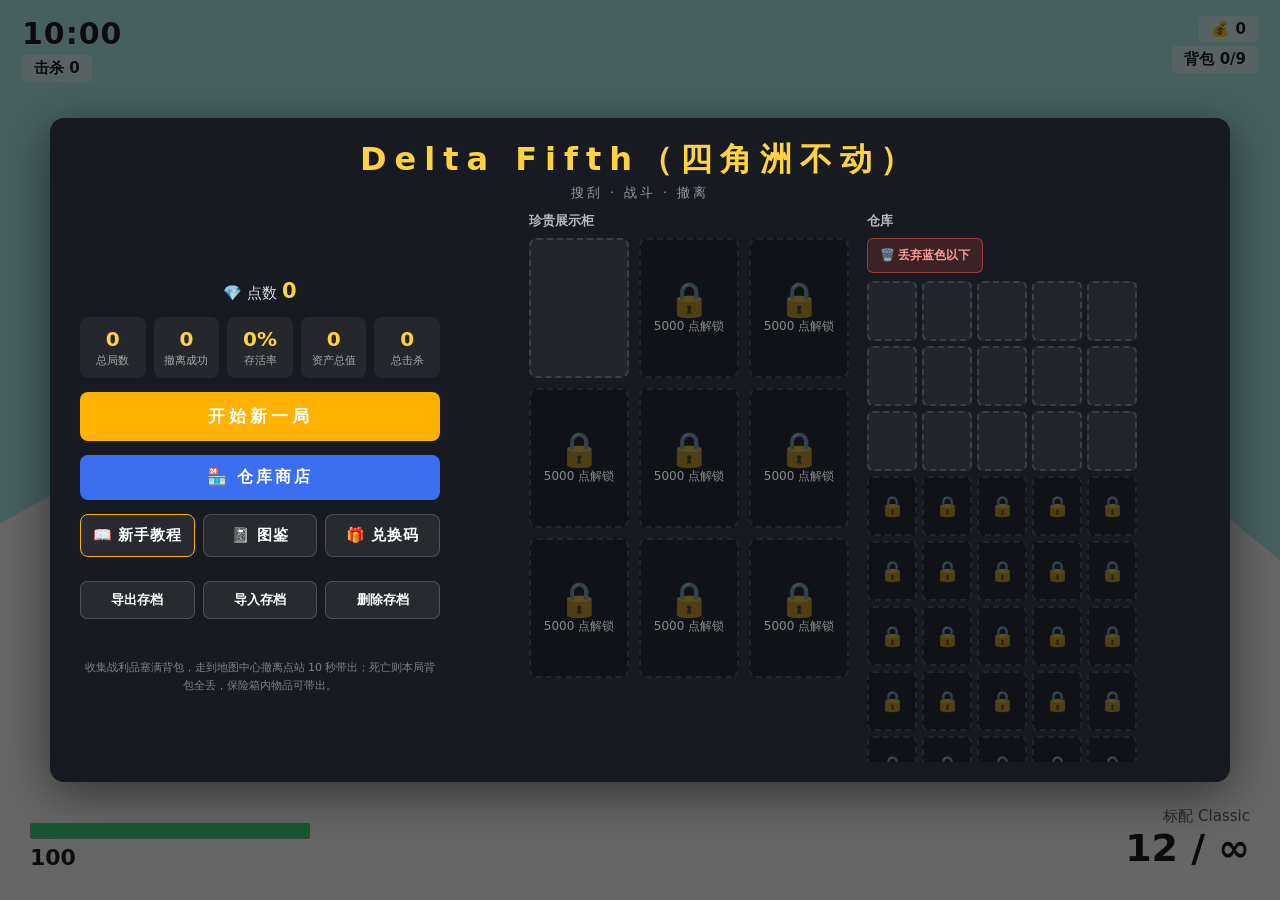
==== commit 88590f3a: "Delta Fifth：改名 + 网页全屏 / 横向背包 / 拖出自动丢弃 / 一键丢弃蓝色以下 / 掉落60s消失 / Bot命中盒增大与脖子" ====
--- a/index.html
+++ b/index.html
@@ -3,7 +3,7 @@
 <head>
 <meta charset="UTF-8">
 <meta name="viewport" content="width=device-width, initial-scale=1.0">
-<title>搜打撤 · 撤离射击</title>
+<title>Delta Fifth（四角洲不动）· 撤离射击</title>
 <link rel="stylesheet" href="style.css">
 </head>
 <body>
@@ -31,7 +31,7 @@
 
       <!-- 弹药 -->
       <div id="ammo-panel">
-        <div id="weapon-name">经典 Classic</div>
+        <div id="weapon-name">标配 Classic</div>
         <div id="ammo-text">12 / 36</div>
       </div>
 
@@ -44,10 +44,12 @@
         <span id="reload-text">0.0</span>
       </div>
 
-      <!-- 顶部信息：击杀 / 倒计时 / 金币 / 背包 -->
+      <!-- 顶部信息：击杀 / 倒计时 / 哈基币 / 背包 -->
       <div id="top-bar">
-        <div id="kill-count">击杀 0</div>
-        <div id="time-text">10:00</div>
+        <div class="top-left">
+          <div id="time-text">10:00</div>
+          <div id="kill-count">击杀 0</div>
+        </div>
         <div class="top-right">
           <div id="gold-text">💰 0</div>
           <div id="backpack-count">背包 0/9</div>
@@ -72,6 +74,9 @@
       <!-- 精英刷新横幅 -->
       <div id="elite-banner">精英 bot 刷新</div>
 
+      <!-- 撤离阶段横幅 -->
+      <div id="phase-banner"><span id="phase-banner-text"></span><span id="phase-banner-time"></span></div>
+
       <!-- 武器商店面板 -->
       <div id="shop-panel">
         <div id="shop-items"></div>
@@ -79,13 +84,18 @@
 
       <!-- Tab 背包面板 -->
       <div id="backpack-panel">
-        <div class="bp-title">🎒 背包 <span id="bp-gold" class="bp-gold">💰 金币 0</span></div>
-        <div id="backpack-grid"></div>
-        <div class="sb-section">
-          <div class="sb-subtitle" id="sb-subtitle">🔒 保险箱（0/4）</div>
-          <div id="safebox-grid"></div>
-        </div>
-        <div id="bp-discard">🗑️ 拖到这里丢弃（直接删除）</div>
+        <div class="bp-title">🎒 背包 <span id="bp-gold" class="bp-gold">💰 哈基币 0</span></div>
+        <div class="bp-main">
+          <div class="bp-left">
+            <div id="backpack-grid"></div>
+            <button id="bp-discard-low" title="丢弃常见/普通品质物品">🗑️ 丢弃蓝色以下</button>
+          </div>
+          <div class="sb-section">
+            <div class="sb-subtitle" id="sb-subtitle">🔒 保险箱（0/4）</div>
+            <div id="safebox-grid"></div>
+          </div>
+        </div>
+        <div class="bp-hint">💡 把物品拖出面板外即可丢弃</div>
       </div>
 
       <!-- 受伤闪屏 -->
@@ -99,7 +109,7 @@
     <div id="menu-panel">
       <div class="menu-box">
         <div class="menu-head">
-          <h1>搜打撤</h1>
+          <h1>Delta Fifth（四角洲不动）</h1>
           <div class="menu-sub">搜刮 · 战斗 · 撤离</div>
         </div>
         <div class="menu-body">
@@ -110,6 +120,7 @@
             <button id="open-shop-btn">🏪 仓库商店</button>
             <div class="menu-btns-row">
               <button id="tutorial-btn">📖 新手教程</button>
+              <button id="codex-btn">📓 图鉴</button>
               <button id="redeem-btn">🎁 兑换码</button>
             </div>
             <div id="save-actions">
@@ -128,6 +139,10 @@
               </div>
               <div class="wh-col">
                 <div class="wh-label">仓库</div>
+                <div class="wh-tools">
+                  <button id="wh-sell-selected" hidden>售出选中</button>
+                  <button id="wh-discard-low" title="丢弃常见/普通品质物品">🗑️ 丢弃蓝色以下</button>
+                </div>
                 <div id="warehouse-right"></div>
               </div>
             </div>
@@ -171,8 +186,16 @@
           <div id="lo-entries"></div>
         </div>
         <div class="lo-section">
-          <div class="lo-section-title">可选装备</div>
-          <div id="lo-addons"></div>
+          <div class="lo-section-title">护甲（可选）</div>
+          <div id="lo-armor" class="lo-grid"></div>
+        </div>
+        <div class="lo-section">
+          <div class="lo-section-title">开局携带装备（可选）</div>
+          <div id="lo-equip" class="lo-grid"></div>
+        </div>
+        <div class="lo-section">
+          <div class="lo-section-title">武器（可选）</div>
+          <div id="lo-weapons" class="lo-grid"></div>
         </div>
         <div id="lo-summary"></div>
         <div class="lo-btns">
@@ -182,11 +205,11 @@
       </div>
     </div>
 
-    <!-- 监视详情页（珍贵展示柜物品放大至全屏） -->
+    <!-- 检视详情页（珍贵展示柜物品放大至全屏） -->
     <div id="item-detail">
       <div class="detail-box">
         <div class="detail-head">
-          <div class="detail-title">🔍 监视</div>
+          <div class="detail-title">🔍 检视</div>
           <button id="detail-close-btn" title="关闭">✕</button>
         </div>
         <div id="detail-body"></div>
@@ -203,12 +226,14 @@
         <div class="tut-body">
           <h3>🎯 目标：搜刮 → 战斗 → 撤离</h3>
           <p>进图搜刮物资塞满 9 格背包，走到地图中心撤离点站 10 秒带出。撤离成功则背包物品存入仓库；死亡则本局背包全丢（保险箱内物品除外）。</p>
+          <h3>🚁 撤离时间线（10 分钟）</h3>
+          <p>开局 60 秒内无法撤离；60~90 秒为付费撤离（需支付 500 哈基币，不足则无法撤离）；90 秒后进入无条件免费撤离；第 7 分钟提示「即将结束」；第 8 分钟起再次付费撤离（持续 120 秒）；10 分钟耗尽仍未撤离则失败。付费撤离从背包按品质低到高删除价值 500 的物品，超出部分转为点数。</p>
           <h3>🕹️ 操作</h3>
           <p>WASD 移动 · 鼠标锁定视角 · 左键射击 · 右键开镜 · R 换弹 · 1-5 切枪 · Shift 静步 · F 开箱 · 长按 Tab 打开背包。</p>
           <h3>🚪 进入方式</h3>
-          <p>开局选择进入方式：eco 进入（50 血 · 免费）或正常进入（100 血 · 300 点）；可选购护甲（半甲 +25 血 / 全甲 +50 血）、血包、开局武器（鬼魅 / 蜂刺 / 狂徒）。</p>
-          <h3>💰 局内金币</h3>
-          <p>击杀 Bot 或开箱会掉落金币；靠近武器商店按 2/3/4/5 买枪、6 买血包。金币每局清零。</p>
+          <p>开局选择进入方式：eco 进入（50 血 · 背包 6 格 · 免费）或买票进入（100 血 · 背包 9 格 · 200 点）；可选购护甲（半甲 / 全甲 / 重甲，加血加背包格）、血包、开局武器（鬼魅 / 蜂刺 / 狂徒）。</p>
+          <h3>💰 局内哈基币</h3>
+          <p>击杀 Bot 或开箱会掉落哈基币；靠近武器商店按 2/3/4/5 买枪、6 买血包。哈基币每局清零。</p>
           <h3>🔒 保险箱</h3>
           <p>把贵重物品拖进保险箱，死亡也能带出。保险箱格子靠商店累计消费点数解锁（满 10000 点自动 +1 格，最多 4 格）。</p>
           <h3>💎 点数（元货币）</h3>
@@ -216,8 +241,19 @@
           <h3>👾 敌人</h3>
           <p>普通 Bot 巡逻 / 会听枪声来查；游戏 5 分钟后刷新精英 Bot（1000 血、掉落更好）。</p>
           <h3>✨ 品质与磨损</h3>
-          <p>物品进仓库后随机获得磨损（越小品质越好、图标越清晰）；点击珍贵展示柜物品可进入「监视」查看详情。</p>
-        </div>
+          <p>物品进仓库后随机获得崭新度（1.0 为崭新、0.0 为完全磨损，越新图标越清晰、价格越高）；点击珍贵展示柜物品可进入「检视」查看详情。</p>
+        </div>
+      </div>
+    </div>
+
+    <!-- 图鉴 -->
+    <div id="codex-panel">
+      <div class="codex-box">
+        <div class="codex-head">
+          <div class="codex-title" id="codex-title">📓 图鉴</div>
+          <button id="codex-close-btn" title="关闭">✕</button>
+        </div>
+        <div class="codex-body" id="codex-grid"></div>
       </div>
     </div>
 
@@ -234,6 +270,23 @@
           <div class="redeem-btns">
             <button id="redeem-cancel-btn">取消</button>
             <button id="redeem-confirm-btn">兑换</button>
+          </div>
+        </div>
+      </div>
+    </div>
+
+    <!-- 导入存档二次确认 -->
+    <div id="import-warn-panel">
+      <div class="redeem-box">
+        <div class="redeem-head">
+          <div class="redeem-title">⚠️ 导入存档</div>
+          <button id="import-warn-close-btn" title="关闭">✕</button>
+        </div>
+        <div class="redeem-body">
+          <p class="redeem-tip">这时候导入会覆盖原存档！<br>原存档无法找回！请先保存。</p>
+          <div class="redeem-btns">
+            <button id="import-warn-export-btn">导出存档</button>
+            <button id="import-warn-ok-btn">知道了</button>
           </div>
         </div>
       </div>
@@ -259,6 +312,7 @@
   <script src="js/effects.js"></script>
   <script src="js/map.js"></script>
   <script src="js/items.js"></script>
+  <script src="js/inspect.js"></script>
   <script src="js/inventory.js"></script>
   <script src="js/boxes.js"></script>
   <script src="js/extract.js"></script>
--- a/style.css
+++ b/style.css
@@ -82,8 +82,8 @@
   background: rgba(255,255,255,0.55); padding: 4px 12px; border-radius: 4px;
   text-shadow: 0 1px 1px rgba(255,255,255,0.7);
 }
+.top-left { display: flex; flex-direction: column; align-items: flex-start; gap: 4px; }
 #time-text {
-  position: absolute; left: 50%; top: 0; transform: translateX(-50%);
   color: #1b1e24; font-size: 30px; font-weight: 800; letter-spacing: 1px;
   text-shadow: 0 1px 2px rgba(255,255,255,0.7);
 }
@@ -152,6 +152,17 @@
   85%  { opacity: 1; transform: translate(-50%, 0) translateX(0); }
   100% { opacity: 0; transform: translate(-50%, 0) translateX(-60vw); }
 }
+
+/* ---------- 撤离阶段横幅 ---------- */
+#phase-banner {
+  position: absolute; top: 110px; left: 50%; transform: translateX(-50%);
+  color: #fff; font-size: 22px; font-weight: 800; letter-spacing: 2px;
+  background: rgba(0,0,0,0.55); border: 1px solid rgba(255,255,255,0.25);
+  padding: 8px 20px; border-radius: 8px; text-align: center;
+  white-space: nowrap; pointer-events: none; opacity: 0; transition: opacity 0.25s;
+}
+#phase-banner.show { opacity: 1; }
+#phase-banner-time { color: #ffd23f; margin-left: 8px; font-variant-numeric: tabular-nums; }
 
 /* ---------- 武器商店 ---------- */
 #shop-panel {
@@ -173,30 +184,33 @@
 /* ---------- 背包面板 ---------- */
 #backpack-panel {
   position: absolute; top: 50%; left: 50%; transform: translate(-50%, -50%);
-  width: 360px; background: rgba(20,22,26,0.9); border-radius: 10px; padding: 16px;
+  width: 580px; max-width: 94vw; background: rgba(20,22,26,0.9); border-radius: 10px; padding: 16px;
   color: #fff; display: none; pointer-events: auto;
 }
 #backpack-panel.show { display: block; }
 .bp-title { font-size: 16px; font-weight: 700; margin-bottom: 10px; text-align: center; }
+.bp-main { display: flex; gap: 12px; align-items: flex-start; }
+.bp-left { flex: 1 1 auto; min-width: 0; display: flex; flex-direction: column; gap: 10px; }
 #backpack-grid { display: grid; grid-template-columns: repeat(3, 1fr); gap: 8px; }
 .bp-cell {
-  aspect-ratio: 1; border-radius: 6px; border: 2px solid var(--c, #444);
-  background: rgba(255,255,255,0.05); display: flex; flex-direction: column;
-  align-items: center; justify-content: center; gap: 2px; overflow: hidden;
+  height: 62px; border-radius: 6px; border: 2px solid var(--c, #444);
+  background: rgba(255,255,255,0.05); display: flex; flex-direction: row;
+  align-items: center; gap: 6px; padding: 4px 6px; overflow: hidden;
 }
 .bp-cell.empty { border: 2px dashed rgba(255,255,255,0.15); }
-.bp-emoji { width: 30px; height: 30px; object-fit: contain; }
-.bp-rarity { font-size: 10px; font-weight: 700; line-height: 1.1; }
-.bp-name { font-size: 11px; color: rgba(255,255,255,0.9); line-height: 1.1; max-width: 92%; overflow: hidden; text-overflow: ellipsis; white-space: nowrap; }
-.bp-price { font-size: 10px; color: #ffd23f; font-weight: 700; line-height: 1.1; }
-
-#bp-discard {
-  margin-top: 10px; height: 44px; border: 2px dashed rgba(255,255,255,0.35);
-  border-radius: 8px; display: flex; align-items: center; justify-content: center;
-  color: rgba(255,255,255,0.7); font-size: 13px; background: rgba(255,255,255,0.04);
-  transition: background 0.15s, border-color 0.15s;
-}
-#bp-discard.dragover { background: rgba(255,82,82,0.18); border-color: #ff5555; }
+.bp-emoji { width: 32px; height: 32px; flex: 0 0 auto; object-fit: contain; }
+.bp-price { flex: 0 0 auto; font-size: 12px; color: #ffd23f; font-weight: 700; }
+.bp-info { flex: 1 1 auto; min-width: 0; display: flex; flex-direction: column; gap: 1px; }
+.bp-rarity { font-size: 10px; font-weight: 700; line-height: 1.1; text-align: left; }
+.bp-name { font-size: 11px; color: rgba(255,255,255,0.9); line-height: 1.15; text-align: left; overflow: hidden; text-overflow: ellipsis; white-space: nowrap; }
+
+#bp-discard-low {
+  width: 100%; padding: 8px 10px; background: rgba(255,82,82,0.16);
+  color: #ff9a9a; border: 1px solid rgba(255,82,82,0.5); border-radius: 6px;
+  font-size: 12px; font-weight: 700; cursor: pointer;
+}
+#bp-discard-low:hover { background: rgba(255,82,82,0.28); }
+.bp-hint { margin-top: 10px; font-size: 11px; color: rgba(255,255,255,0.55); text-align: center; }
 
 /* ---------- 受伤闪屏 ---------- */
 #damage-flash {
@@ -278,6 +292,31 @@
 .wh-sell:hover { background: #e0a800; color: #fff; }
 .wh-sell.confirm { background: #e53935; color: #fff; min-width: 42px; }
 .wh-cell.big .wh-sell { min-width: 26px; height: 22px; line-height: 20px; font-size: 13px; }
+
+/* 仓库多选 + 批量售出 */
+.wh-cell.selected { border-color: #ffb300; background: rgba(255,179,0,0.16); }
+.wh-cell.selected::after {
+  content: '✓'; position: absolute; top: 2px; left: 3px;
+  width: 14px; height: 14px; line-height: 14px;
+  background: #ffb300; color: #14161c; font-size: 10px; font-weight: 900;
+  border-radius: 3px; text-align: center;
+}
+.wh-tools { display: flex; gap: 8px; margin-bottom: 8px; }
+#wh-sell-selected {
+  flex: 1 1 auto; margin: 0;
+  background: #ffb300; color: #14161c; border: none; border-radius: 6px;
+  font-size: 13px; font-weight: 700; padding: 8px 10px; cursor: pointer;
+}
+#wh-sell-selected:hover { background: #ffc933; }
+#wh-sell-selected.confirm { background: #e53935; color: #fff; }
+#wh-sell-selected[hidden] { display: none; }
+#wh-discard-low {
+  flex: 0 0 auto; padding: 8px 12px; background: rgba(255,82,82,0.16);
+  color: #ff9a9a; border: 1px solid rgba(255,82,82,0.5); border-radius: 6px;
+  font-size: 12px; font-weight: 700; cursor: pointer;
+}
+#wh-discard-low:hover { background: rgba(255,82,82,0.28); }
+#wh-discard-low.confirm { background: #e53935; color: #fff; }
 
 /* 锁定格子（未解锁） */
 .wh-cell.locked {
@@ -475,7 +514,8 @@
 .lo-entry.on { border-color: #ffb300; background: rgba(255,179,0,0.16); }
 .lo-e-name { font-size: 16px; font-weight: 700; }
 .lo-e-desc { font-size: 12px; color: rgba(255,255,255,0.55); }
-#lo-addons { display: grid; grid-template-columns: 1fr 1fr; gap: 8px; }
+/* 护甲 / 装备 / 武器 选项：多行多列自适应网格 */
+.lo-grid { display: grid; grid-template-columns: repeat(auto-fill, minmax(150px, 1fr)); gap: 8px; }
 .lo-addon {
   display: flex; flex-direction: column; gap: 2px; text-align: left;
   background: rgba(255,255,255,0.05); border: 2px solid rgba(255,255,255,0.12);
@@ -502,10 +542,10 @@
 #lo-cancel-btn { background: rgba(255,255,255,0.12); color: #fff; }
 #lo-cancel-btn:hover { background: rgba(255,255,255,0.22); }
 
-/* ---------- 背包面板：金币 + 保险箱 ---------- */
+/* ---------- 背包面板：哈基币 + 保险箱 ---------- */
 .bp-gold { margin-left: 8px; font-size: 14px; color: #ffd23f; font-weight: 700; }
 
-.sb-section { margin-top: 12px; padding-top: 12px; border-top: 1px dashed rgba(255,255,255,0.15); }
+.sb-section { flex: 0 0 172px; padding-left: 12px; border-left: 1px dashed rgba(255,255,255,0.15); }
 .sb-subtitle { font-size: 12px; font-weight: 700; color: rgba(255,255,255,0.6); margin-bottom: 8px; text-align: center; }
 #safebox-grid { display: flex; flex-wrap: wrap; gap: 8px; justify-content: center; }
 .sb-cell {
@@ -527,7 +567,7 @@
 .ms-progress-fill { height: 100%; width: 0; background: linear-gradient(90deg, #3b6ef0, #00e5ff); transition: width 0.3s; }
 .ms-row-note { display: block; font-size: 11px; color: rgba(255,255,255,0.45); margin-top: 6px; }
 
-/* ---------- 监视详情页（珍贵展示柜物品放大） ---------- */
+/* ---------- 检视详情页（珍贵展示柜物品放大） ---------- */
 #item-detail {
   position: absolute; inset: 0; z-index: 140;
   background: rgba(0,0,0,0.78);
@@ -545,13 +585,15 @@
 .detail-title { font-size: 22px; font-weight: 800; letter-spacing: 3px; color: #ffd23f; flex: 1; text-align: left; }
 #detail-close-btn { background: rgba(255,255,255,0.1); border: none; color: #fff; width: 34px; height: 34px; border-radius: 9px; font-size: 17px; cursor: pointer; flex: none; }
 #detail-close-btn:hover { background: rgba(255,255,255,0.22); }
-.detail-icon {
+.detail-view {
   width: 260px; height: 260px; margin: 8px auto 18px;
-  display: flex; align-items: center; justify-content: center;
-  background: radial-gradient(circle at 50% 40%, rgba(255,255,255,0.10), rgba(255,255,255,0.02));
   border: 2px solid rgba(255,255,255,0.14); border-radius: 18px;
-}
-.detail-icon img { width: 220px; height: 220px; object-fit: contain; filter: drop-shadow(0 6px 24px rgba(0,0,0,0.5)); }
+  background: radial-gradient(circle at 50% 40%, rgba(255,255,255,0.12), rgba(255,255,255,0.02));
+  overflow: hidden; position: relative; cursor: grab; touch-action: none;
+  -webkit-user-select: none; user-select: none;
+}
+.detail-view:active { cursor: grabbing; }
+.detail-view canvas { display: block; width: 100%; height: 100%; }
 .detail-info { text-align: left; max-width: 400px; margin: 0 auto; }
 .detail-name { font-size: 24px; font-weight: 800; text-align: center; margin-bottom: 16px; letter-spacing: 1px; }
 .detail-line {
@@ -629,3 +671,57 @@
 #redeem-confirm-btn:hover { background: #ff8f00; }
 #redeem-cancel-btn { background: rgba(255,255,255,0.12); color: #fff; }
 #redeem-cancel-btn:hover { background: rgba(255,255,255,0.22); }
+
+/* 导入存档二次确认 */
+#import-warn-panel {
+  position: absolute; inset: 0; z-index: 160;
+  background: rgba(0,0,0,0.72);
+  display: none; align-items: center; justify-content: center;
+  pointer-events: auto;
+}
+#import-warn-panel.show { display: flex; }
+#import-warn-close-btn { background: rgba(255,255,255,0.1); border: none; color: #fff; width: 32px; height: 32px; border-radius: 8px; font-size: 16px; cursor: pointer; flex: none; }
+#import-warn-close-btn:hover { background: rgba(255,255,255,0.22); }
+#import-warn-ok-btn { background: #ffb300; color: #fff; }
+#import-warn-ok-btn:hover { background: #ff8f00; }
+#import-warn-export-btn { background: rgba(255,255,255,0.12); color: #fff; }
+#import-warn-export-btn:hover { background: rgba(255,255,255,0.22); }
+
+/* 图鉴弹窗 */
+#codex-panel {
+  position: absolute; inset: 0; z-index: 150;
+  background: rgba(0,0,0,0.72);
+  display: none; align-items: center; justify-content: center;
+  pointer-events: auto;
+}
+#codex-panel.show { display: flex; }
+.codex-box {
+  background: #171a20; color: #fff; border-radius: 16px;
+  width: min(94vw, 860px); max-height: 88vh; overflow: hidden;
+  padding: 22px 26px; box-shadow: 0 16px 60px rgba(0,0,0,0.6);
+  display: flex; flex-direction: column;
+}
+.codex-head { display: flex; align-items: center; gap: 12px; margin-bottom: 14px; flex: none; }
+.codex-title { font-size: 20px; font-weight: 800; letter-spacing: 2px; color: #ffd23f; flex: 1; text-align: left; }
+#codex-close-btn { background: rgba(255,255,255,0.1); border: none; color: #fff; width: 32px; height: 32px; border-radius: 8px; font-size: 16px; cursor: pointer; flex: none; }
+#codex-close-btn:hover { background: rgba(255,255,255,0.22); }
+.codex-body { overflow: auto; padding-right: 6px; }
+.codex-tier { margin-bottom: 16px; }
+.codex-tier-title {
+  display: flex; align-items: center; gap: 8px; font-size: 15px; font-weight: 700;
+  margin-bottom: 8px; letter-spacing: 1px;
+}
+.cx-dot { width: 10px; height: 10px; border-radius: 50%; display: inline-block; }
+.cx-count { margin-left: auto; font-size: 12px; color: rgba(255,255,255,0.5); font-weight: 400; }
+.codex-grid { display: grid; grid-template-columns: repeat(auto-fill, minmax(96px, 1fr)); gap: 10px; }
+.codex-cell {
+  border: 1px solid rgba(255,255,255,0.1); border-radius: 10px; padding: 8px 6px 6px;
+  background: rgba(255,255,255,0.04); display: flex; flex-direction: column; align-items: center; gap: 3px;
+  transition: border-color 0.15s, background 0.15s;
+}
+.codex-cell.found { background: rgba(255,255,255,0.08); border-color: var(--c); }
+.cx-icon { width: 44px; height: 44px; border-radius: 8px; }
+.cx-icon.cx-dim { filter: grayscale(1) brightness(0.55); opacity: 0.75; }
+.cx-name { font-size: 12px; text-align: center; line-height: 1.2; min-height: 28px; display: flex; align-items: center; justify-content: center; }
+.cx-date { font-size: 10px; color: var(--c); min-height: 12px; }
+.codex-cell:not(.found) .cx-date { color: rgba(255,255,255,0.35); }
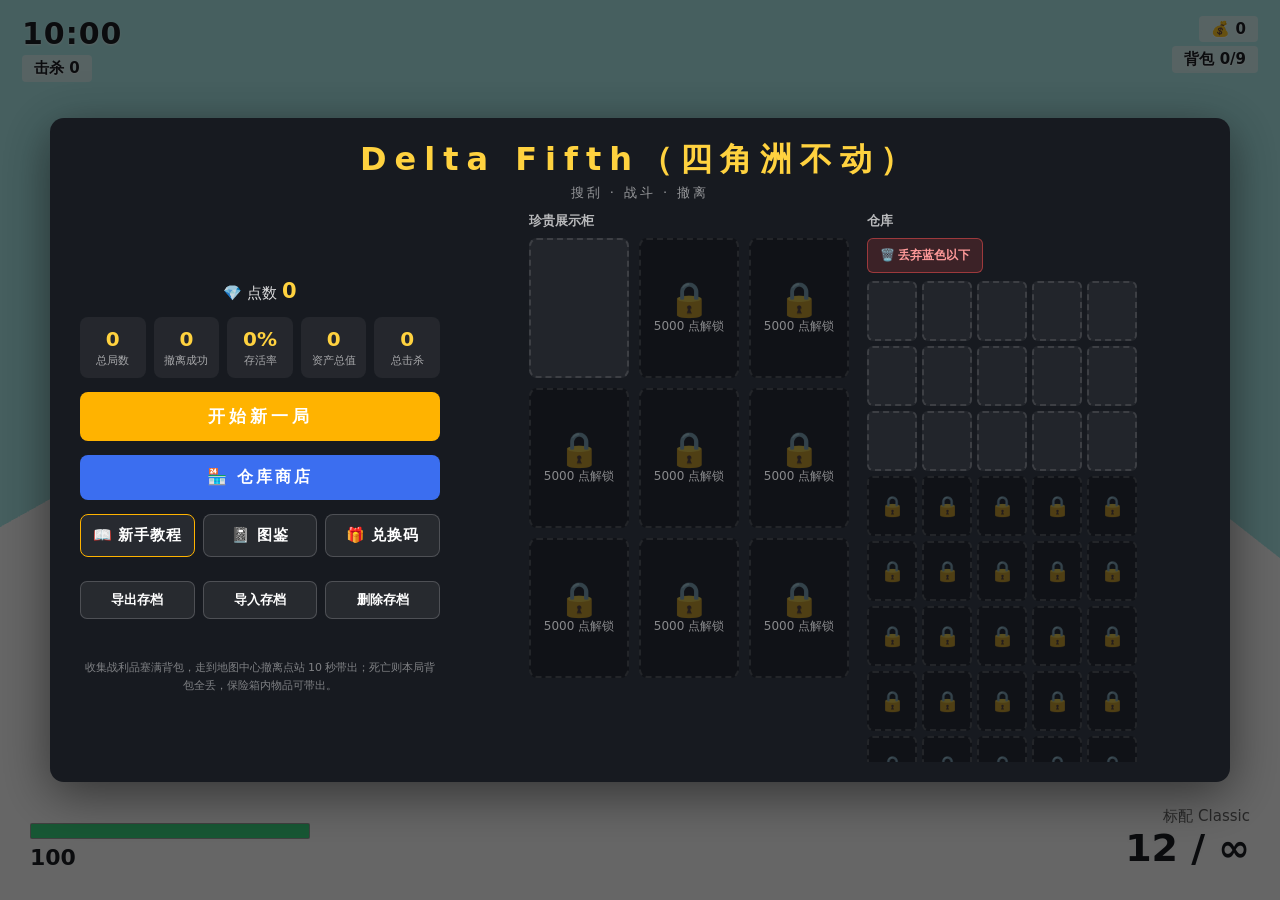
==== commit b192d88d: "敌人掉落改为黄色箱子(1s开启/60s消失)，棕色箱3s开启掉3件；移除背包蓝色以下一键丢弃按钮" ====
--- a/index.html
+++ b/index.html
@@ -88,7 +88,6 @@
         <div class="bp-main">
           <div class="bp-left">
             <div id="backpack-grid"></div>
-            <button id="bp-discard-low" title="丢弃常见/普通品质物品">🗑️ 丢弃蓝色以下</button>
           </div>
           <div class="sb-section">
             <div class="sb-subtitle" id="sb-subtitle">🔒 保险箱（0/4）</div>
--- a/style.css
+++ b/style.css
@@ -184,7 +184,7 @@
 /* ---------- 背包面板 ---------- */
 #backpack-panel {
   position: absolute; top: 50%; left: 50%; transform: translate(-50%, -50%);
-  width: 580px; max-width: 94vw; background: rgba(20,22,26,0.9); border-radius: 10px; padding: 16px;
+  width: 680px; max-width: 94vw; background: rgba(20,22,26,0.9); border-radius: 10px; padding: 16px;
   color: #fff; display: none; pointer-events: auto;
 }
 #backpack-panel.show { display: block; }
@@ -193,23 +193,17 @@
 .bp-left { flex: 1 1 auto; min-width: 0; display: flex; flex-direction: column; gap: 10px; }
 #backpack-grid { display: grid; grid-template-columns: repeat(3, 1fr); gap: 8px; }
 .bp-cell {
-  height: 62px; border-radius: 6px; border: 2px solid var(--c, #444);
-  background: rgba(255,255,255,0.05); display: flex; flex-direction: row;
-  align-items: center; gap: 6px; padding: 4px 6px; overflow: hidden;
+  aspect-ratio: 1 / 1; border-radius: 6px; border: 2px solid var(--c, #444);
+  background: rgba(255,255,255,0.05); display: flex; flex-direction: column;
+  align-items: center; justify-content: center; gap: 3px; padding: 6px; overflow: hidden;
 }
 .bp-cell.empty { border: 2px dashed rgba(255,255,255,0.15); }
-.bp-emoji { width: 32px; height: 32px; flex: 0 0 auto; object-fit: contain; }
-.bp-price { flex: 0 0 auto; font-size: 12px; color: #ffd23f; font-weight: 700; }
-.bp-info { flex: 1 1 auto; min-width: 0; display: flex; flex-direction: column; gap: 1px; }
-.bp-rarity { font-size: 10px; font-weight: 700; line-height: 1.1; text-align: left; }
-.bp-name { font-size: 11px; color: rgba(255,255,255,0.9); line-height: 1.15; text-align: left; overflow: hidden; text-overflow: ellipsis; white-space: nowrap; }
-
-#bp-discard-low {
-  width: 100%; padding: 8px 10px; background: rgba(255,82,82,0.16);
-  color: #ff9a9a; border: 1px solid rgba(255,82,82,0.5); border-radius: 6px;
-  font-size: 12px; font-weight: 700; cursor: pointer;
-}
-#bp-discard-low:hover { background: rgba(255,82,82,0.28); }
+.bp-emoji { order: 0; width: 36px; height: 36px; flex: 0 0 auto; object-fit: contain; }
+.bp-price { order: 2; flex: 0 0 auto; font-size: 11px; color: #ffd23f; font-weight: 700; }
+.bp-info { order: 1; flex: 0 1 auto; min-width: 0; max-width: 100%; display: flex; flex-direction: column; align-items: center; gap: 1px; }
+.bp-rarity { font-size: 10px; font-weight: 700; line-height: 1.1; text-align: center; }
+.bp-name { font-size: 12px; color: rgba(255,255,255,0.95); line-height: 1.2; text-align: center; max-width: 100%; overflow-wrap: break-word; }
+
 .bp-hint { margin-top: 10px; font-size: 11px; color: rgba(255,255,255,0.55); text-align: center; }
 
 /* ---------- 受伤闪屏 ---------- */
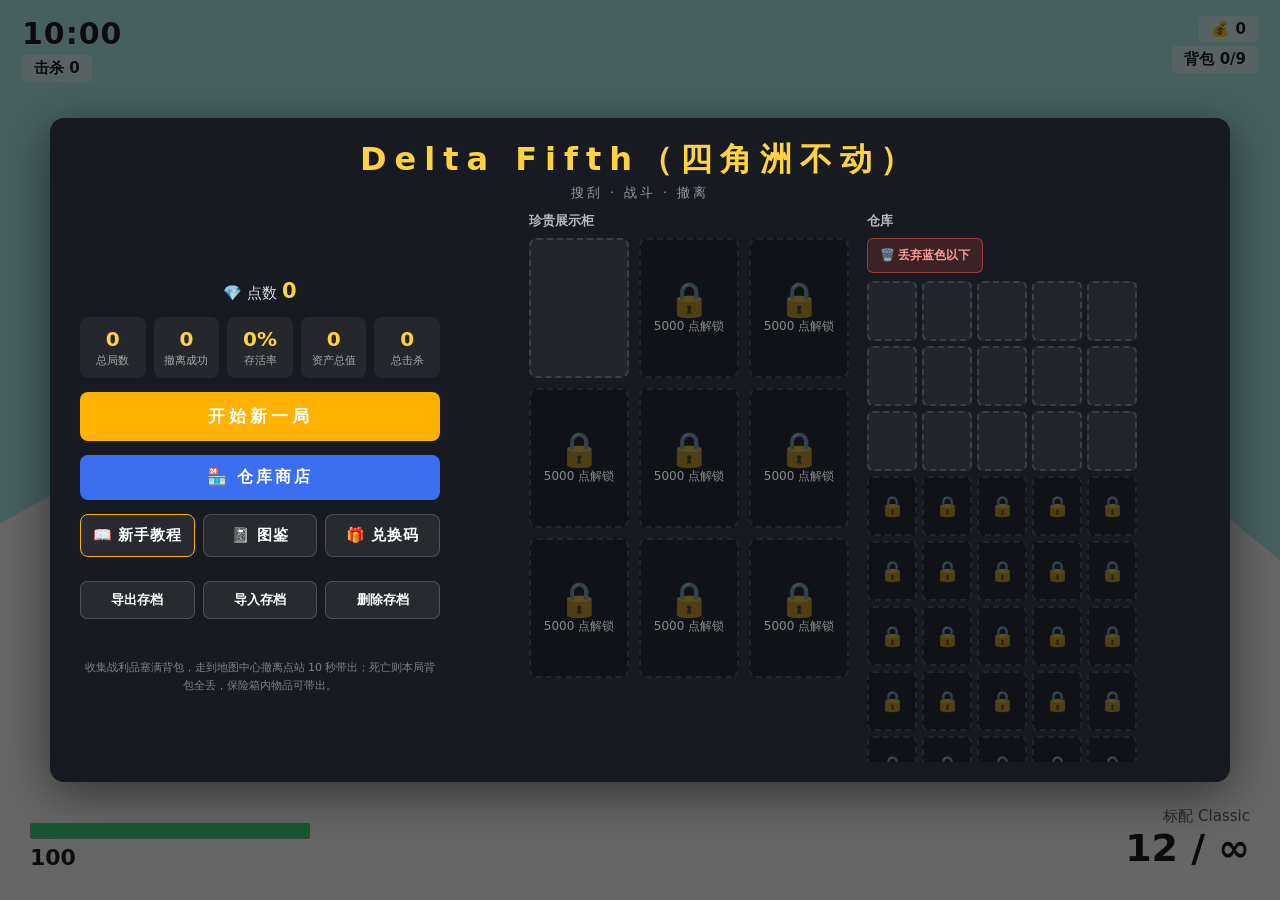
==== commit 5bc4ced9: "精英Bot掉落红箱；精英刷新改为每60秒轮换（删旧+刷2个）" ====
--- a/index.html
+++ b/index.html
@@ -238,7 +238,7 @@
           <h3>💎 点数（元货币）</h3>
           <p>仓库物品「售出」换成点数，点数用于解锁仓库格子、购买展示柜皮肤、强化开局装备，持久保存。</p>
           <h3>👾 敌人</h3>
-          <p>普通 Bot 巡逻 / 会听枪声来查；游戏 5 分钟后刷新精英 Bot（1000 血、掉落更好）。</p>
+          <p>普通 Bot 巡逻 / 会听枪声来查；每 60 秒轮换刷新 2 个精英 Bot（1000 血、掉落红箱）。</p>
           <h3>✨ 品质与磨损</h3>
           <p>物品进仓库后随机获得崭新度（1.0 为崭新、0.0 为完全磨损，越新图标越清晰、价格越高）；点击珍贵展示柜物品可进入「检视」查看详情。</p>
         </div>
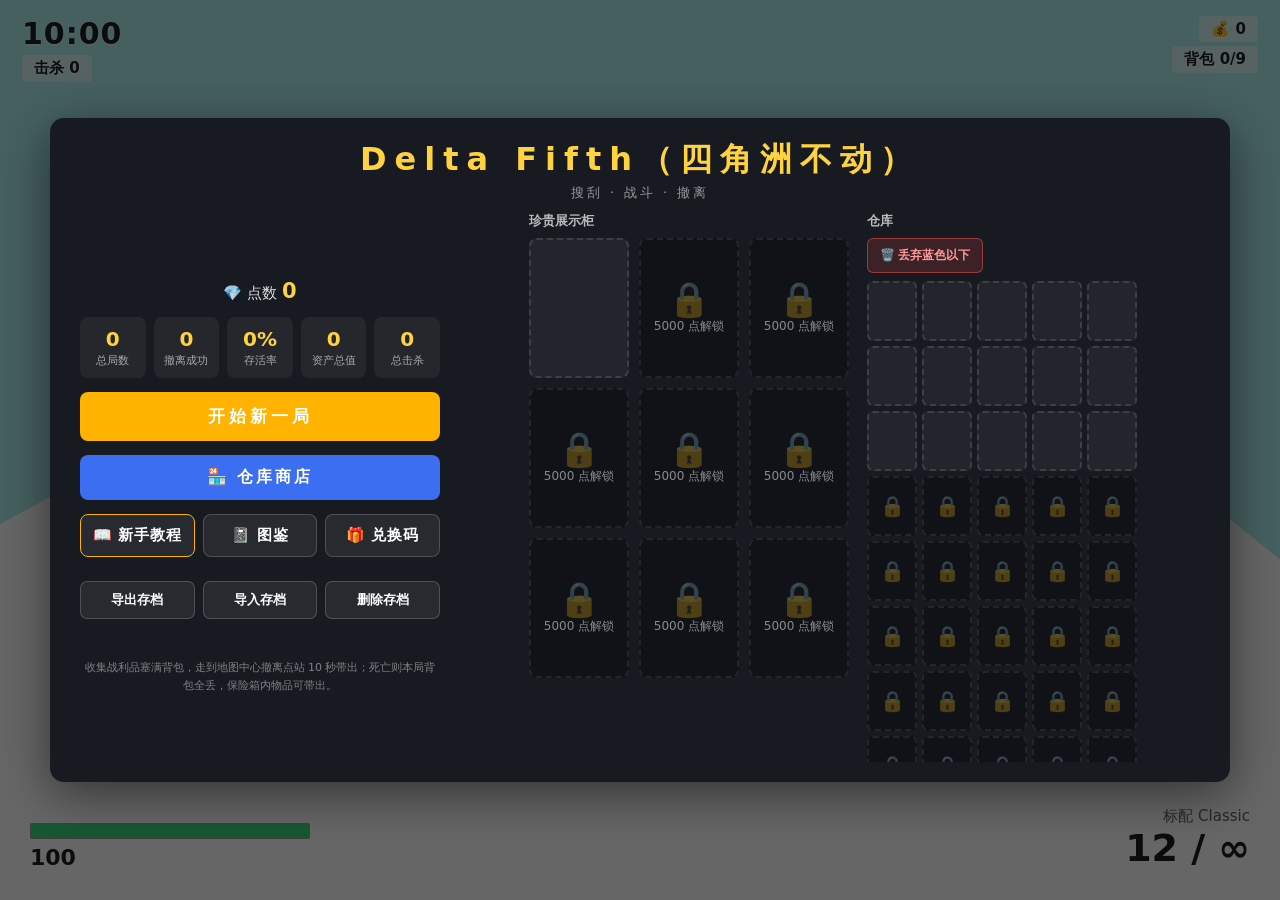
==== commit 5e71a018: "保险箱解锁改为仅计算仓库商店消费（10000点/格）" ====
--- a/index.html
+++ b/index.html
@@ -234,7 +234,7 @@
           <h3>💰 局内哈基币</h3>
           <p>击杀 Bot 或开箱会掉落哈基币；靠近武器商店按 2/3/4/5 买枪、6 买血包。哈基币每局清零。</p>
           <h3>🔒 保险箱</h3>
-          <p>把贵重物品拖进保险箱，死亡也能带出。保险箱格子靠商店累计消费点数解锁（满 10000 点自动 +1 格，最多 4 格）。</p>
+          <p>把贵重物品拖进保险箱，死亡也能带出。保险箱格子靠仓库商店累计消费点数解锁（消费满 10000 点自动 +1 格，最多 4 格）。</p>
           <h3>💎 点数（元货币）</h3>
           <p>仓库物品「售出」换成点数，点数用于解锁仓库格子、购买展示柜皮肤、强化开局装备，持久保存。</p>
           <h3>👾 敌人</h3>
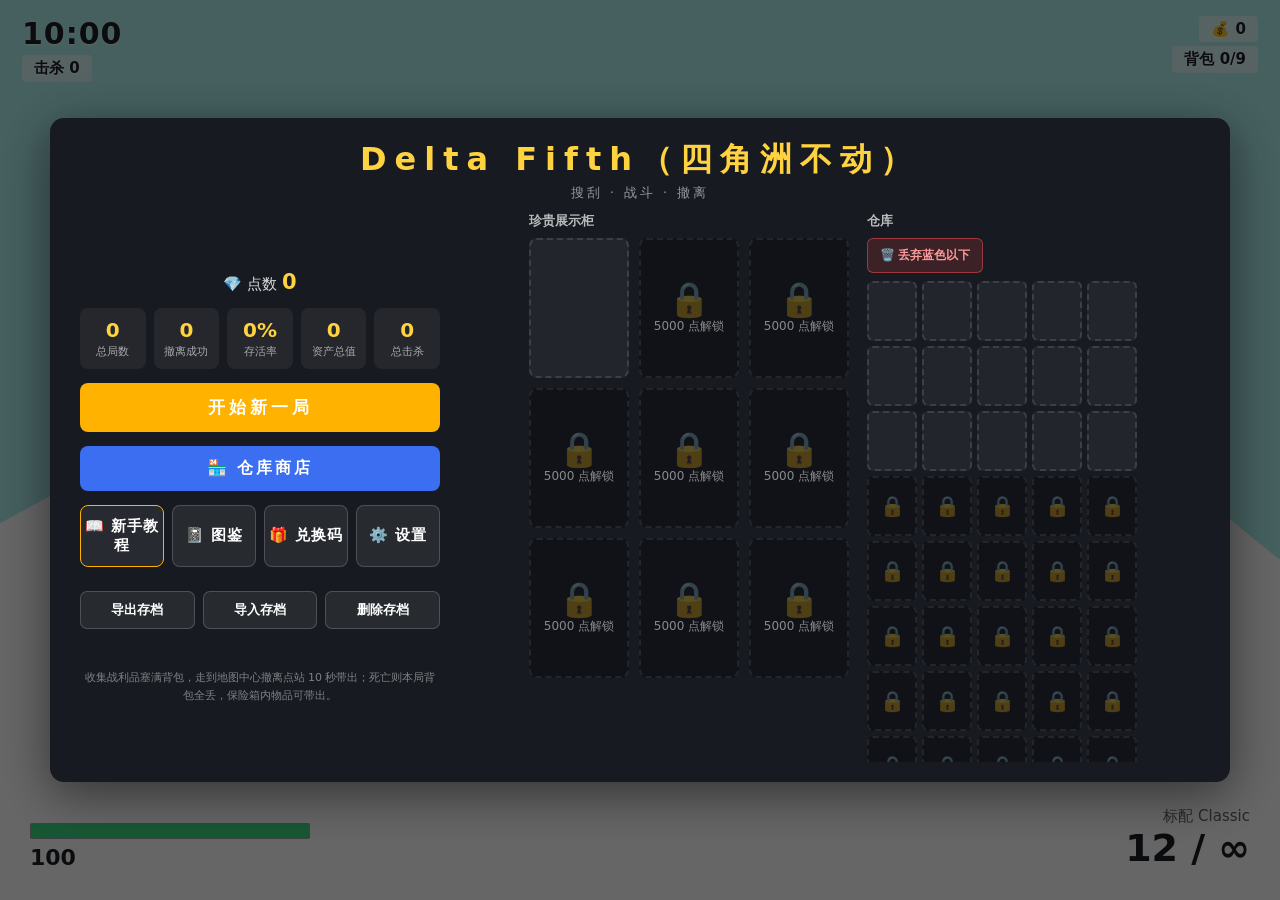
==== commit d7897b5a: "首页新增设置：开镜方式(点击/长按)+灵敏度滑条(0~1,默认0.5)" ====
--- a/index.html
+++ b/index.html
@@ -121,6 +121,7 @@
               <button id="tutorial-btn">📖 新手教程</button>
               <button id="codex-btn">📓 图鉴</button>
               <button id="redeem-btn">🎁 兑换码</button>
+              <button id="settings-btn">⚙️ 设置</button>
             </div>
             <div id="save-actions">
               <button id="export-save-btn">导出存档</button>
@@ -238,7 +239,7 @@
           <h3>💎 点数（元货币）</h3>
           <p>仓库物品「售出」换成点数，点数用于解锁仓库格子、购买展示柜皮肤、强化开局装备，持久保存。</p>
           <h3>👾 敌人</h3>
-          <p>普通 Bot 巡逻 / 会听枪声来查；每 60 秒轮换刷新 2 个精英 Bot（1000 血、掉落红箱）。</p>
+          <p>普通 Bot 巡逻 / 会听枪声来查；开局 5 分钟后刷新 2 个精英 Bot（1000 血、各掉 2 个红箱），此后每 90 秒删旧并重刷 2 个。</p>
           <h3>✨ 品质与磨损</h3>
           <p>物品进仓库后随机获得崭新度（1.0 为崭新、0.0 为完全磨损，越新图标越清晰、价格越高）；点击珍贵展示柜物品可进入「检视」查看详情。</p>
         </div>
@@ -269,6 +270,30 @@
           <div class="redeem-btns">
             <button id="redeem-cancel-btn">取消</button>
             <button id="redeem-confirm-btn">兑换</button>
+          </div>
+        </div>
+      </div>
+    </div>
+
+    <!-- 设置 -->
+    <div id="settings-panel">
+      <div class="settings-box">
+        <div class="settings-head">
+          <div class="settings-title">⚙️ 设置</div>
+          <button id="settings-close-btn" title="关闭">✕</button>
+        </div>
+        <div class="settings-body">
+          <div class="settings-row">
+            <div class="settings-label">开镜方式</div>
+            <div class="settings-ads">
+              <button id="ads-hold-btn" class="ads-opt">长按开镜</button>
+              <button id="ads-toggle-btn" class="ads-opt">点击开镜</button>
+            </div>
+          </div>
+          <div class="settings-row">
+            <div class="settings-label">灵敏度 <b id="sens-value">0.50</b></div>
+            <input id="sens-slider" type="range" min="0" max="1" step="0.01" value="0.5">
+            <div class="settings-scale"><span>特别低 0</span><span>特别高 1</span></div>
           </div>
         </div>
       </div>
@@ -308,6 +333,7 @@
 
   <script src="js/three.min.js"></script>
   <script src="js/audio.js"></script>
+  <script src="js/settings.js"></script>
   <script src="js/effects.js"></script>
   <script src="js/map.js"></script>
   <script src="js/items.js"></script>
--- a/style.css
+++ b/style.css
@@ -666,6 +666,50 @@
 #redeem-cancel-btn { background: rgba(255,255,255,0.12); color: #fff; }
 #redeem-cancel-btn:hover { background: rgba(255,255,255,0.22); }
 
+/* 设置弹窗 */
+#settings-panel {
+  position: absolute; inset: 0; z-index: 150;
+  background: rgba(0,0,0,0.72);
+  display: none; align-items: center; justify-content: center;
+  pointer-events: auto;
+}
+#settings-panel.show { display: flex; }
+.settings-box {
+  background: #171a20; color: #fff; border-radius: 14px;
+  width: min(92vw, 400px); padding: 20px 24px;
+  box-shadow: 0 16px 60px rgba(0,0,0,0.6); text-align: center;
+}
+.settings-head { display: flex; align-items: center; gap: 12px; margin-bottom: 18px; }
+.settings-title { font-size: 20px; font-weight: 800; letter-spacing: 2px; color: #ffd23f; flex: 1; text-align: left; }
+#settings-close-btn { background: rgba(255,255,255,0.1); border: none; color: #fff; width: 32px; height: 32px; border-radius: 8px; font-size: 16px; cursor: pointer; flex: none; }
+#settings-close-btn:hover { background: rgba(255,255,255,0.22); }
+.settings-body { text-align: left; }
+.settings-row { margin-bottom: 22px; }
+.settings-row:last-child { margin-bottom: 4px; }
+.settings-label { font-size: 14px; font-weight: 700; color: rgba(255,255,255,0.85); margin-bottom: 10px; }
+.settings-label b { color: #ffd23f; font-size: 16px; margin-left: 6px; }
+.settings-ads { display: flex; gap: 8px; }
+.settings-ads .ads-opt {
+  flex: 1; padding: 11px 0; font-size: 14px; font-weight: 700; color: #fff;
+  border: 1px solid rgba(255,255,255,0.18); border-radius: 8px; cursor: pointer;
+  background: rgba(255,255,255,0.07); transition: background 0.15s, border-color 0.15s;
+}
+.settings-ads .ads-opt:hover { background: rgba(255,255,255,0.15); }
+.settings-ads .ads-opt.active { background: #ffb300; border-color: #ffb300; color: #fff; }
+#sens-slider {
+  width: 100%; height: 6px; margin: 4px 0 10px;
+  -webkit-appearance: none; appearance: none; background: rgba(255,255,255,0.14);
+  border-radius: 3px; outline: none; cursor: pointer;
+}
+#sens-slider::-webkit-slider-thumb {
+  -webkit-appearance: none; appearance: none; width: 20px; height: 20px;
+  border-radius: 50%; background: #ffb300; border: 2px solid #fff; cursor: pointer;
+}
+#sens-slider::-moz-range-thumb {
+  width: 20px; height: 20px; border-radius: 50%; background: #ffb300; border: 2px solid #fff; cursor: pointer;
+}
+.settings-scale { display: flex; justify-content: space-between; font-size: 12px; color: rgba(255,255,255,0.5); }
+
 /* 导入存档二次确认 */
 #import-warn-panel {
   position: absolute; inset: 0; z-index: 160;
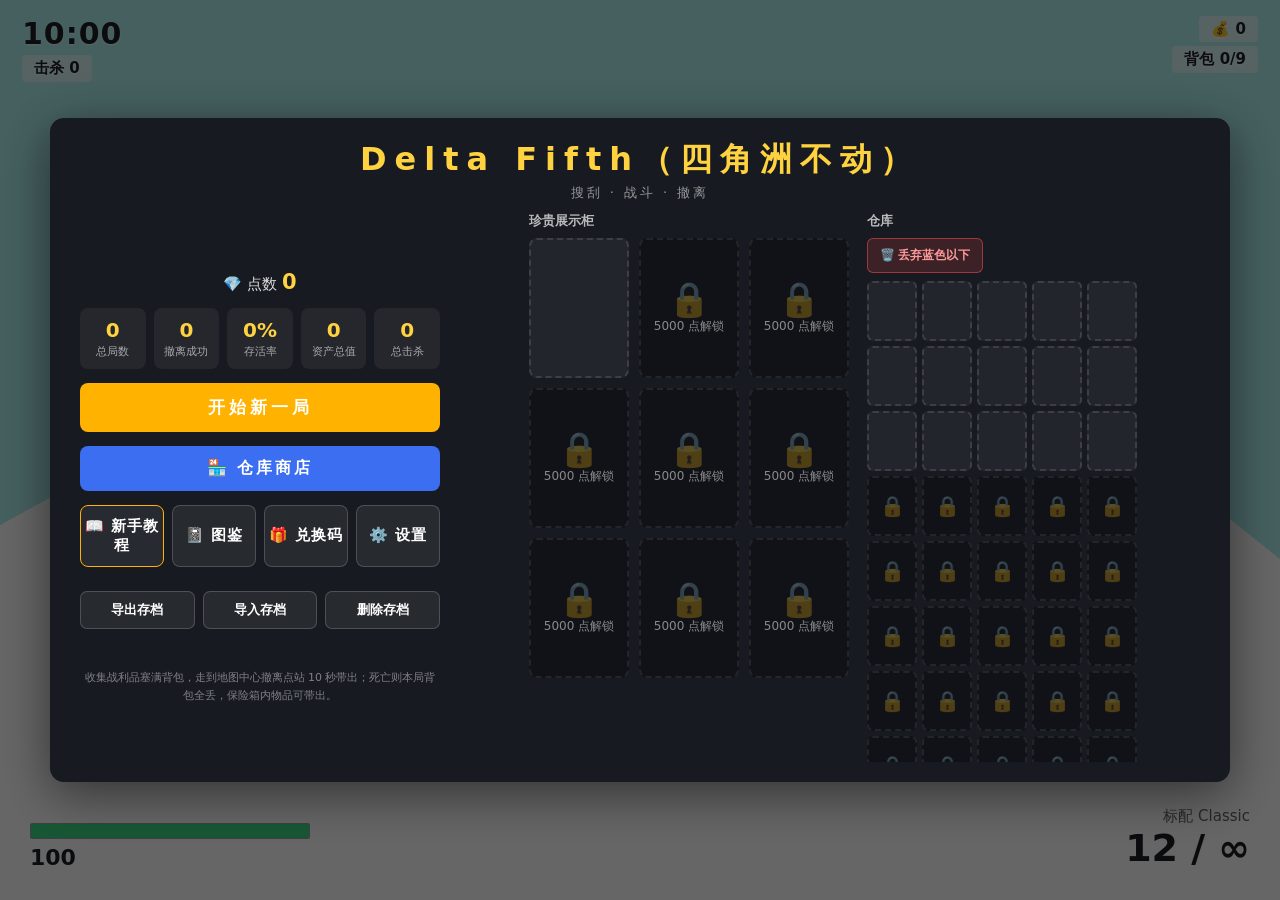
==== commit 865e738a: "新增手机横屏适配与可自定义手游键位" ====
--- a/index.html
+++ b/index.html
@@ -2,11 +2,112 @@
 <html lang="zh-CN">
 <head>
 <meta charset="UTF-8">
-<meta name="viewport" content="width=device-width, initial-scale=1.0">
+<meta name="viewport" content="width=device-width, initial-scale=1.0, maximum-scale=1.0, user-scalable=no, viewport-fit=cover">
+<meta name="theme-color" content="#0b0d10">
+<meta name="mobile-web-app-capable" content="yes">
+<meta name="apple-mobile-web-app-capable" content="yes">
+<meta name="apple-mobile-web-app-status-bar-style" content="black-translucent">
+<link rel="icon" href="data:image/svg+xml,%3Csvg xmlns='http://www.w3.org/2000/svg' viewBox='0 0 64 64'%3E%3Crect width='64' height='64' rx='12' fill='%230b0d10'/%3E%3Cpath d='M32 8l24 24-24 24L8 32z' fill='none' stroke='%23ffb300' stroke-width='3'/%3E%3Ccircle cx='32' cy='32' r='3' fill='%23ffb300'/%3E%3C/svg%3E">
 <title>Delta Fifth（四角洲不动）· 撤离射击</title>
 <link rel="stylesheet" href="style.css">
 </head>
 <body>
+  <svg id="touch-icon-sprite" aria-hidden="true" focusable="false">
+    <defs>
+      <symbol id="ticon-fire" viewBox="0 0 64 64">
+        <circle cx="32" cy="32" r="21" fill="none" stroke="currentColor" stroke-width="2.2"/>
+        <circle cx="32" cy="32" r="12.5" fill="none" stroke="currentColor" stroke-width="1.2" opacity=".65"/>
+        <path d="M32 3v15M32 46v15M3 32h15M46 32h15" fill="none" stroke="currentColor" stroke-width="2.6" stroke-linecap="round"/>
+        <path d="M32 23.5l8.5 8.5-8.5 8.5-8.5-8.5z" fill="currentColor"/>
+        <circle cx="32" cy="32" r="2" fill="#14171c"/>
+      </symbol>
+      <symbol id="ticon-ads" viewBox="0 0 64 64">
+        <circle cx="32" cy="32" r="19" fill="none" stroke="currentColor" stroke-width="2"/>
+        <circle cx="32" cy="32" r="4" fill="none" stroke="currentColor" stroke-width="1.8"/>
+        <path d="M32 8v13M32 43v13M8 32h13M43 32h13" fill="none" stroke="currentColor" stroke-width="2.4" stroke-linecap="round"/>
+        <path d="M15 15l6 6M49 15l-6 6M15 49l6-6M49 49l-6-6" fill="none" stroke="currentColor" stroke-width="1.2" opacity=".55"/>
+      </symbol>
+      <symbol id="ticon-reload" viewBox="0 0 64 64">
+        <path d="M49 24a19 19 0 1 0 .5 15" fill="none" stroke="currentColor" stroke-width="3.4" stroke-linecap="round"/>
+        <path d="M49 11v15H34" fill="none" stroke="currentColor" stroke-width="3.4" stroke-linecap="round" stroke-linejoin="round"/>
+        <path d="M23 28h16l-2.5 15h-11z" fill="none" stroke="currentColor" stroke-width="2.4" stroke-linejoin="round"/>
+        <path d="M26 23h10v5H26z" fill="currentColor" opacity=".9"/>
+      </symbol>
+      <symbol id="ticon-jump" viewBox="0 0 64 64">
+        <path d="M16 37l16-16 16 16M16 51l16-16 16 16" fill="none" stroke="currentColor" stroke-width="4.2" stroke-linecap="round" stroke-linejoin="round"/>
+        <path d="M10 17v-5h5M54 17v-5h-5" fill="none" stroke="currentColor" stroke-width="1.8" opacity=".45"/>
+      </symbol>
+      <symbol id="ticon-walk" viewBox="0 0 64 64">
+        <path d="M27 9c3.8 0 6 2.7 6 6.5 0 4-2.7 6.8-6 6.8s-6-2.8-6-6.8c0-3.8 2.2-6.5 6-6.5z" fill="none" stroke="currentColor" stroke-width="2.5"/>
+        <path d="M27 24c4 0 6.6 2 9 6l7.5 12.5-4.2 2.6-5.4-8.2-2 8.7 7.2 10.8-4.3 3L25 47l-2.3-9.5-6 5.8-3.2-3.6 7-8.5c1.6-2 3.5-3.2 6.5-3.2z" fill="currentColor"/>
+        <path d="M13 52h11M38 58h12" fill="none" stroke="currentColor" stroke-width="1.8" opacity=".4"/>
+      </symbol>
+      <symbol id="ticon-interact" viewBox="0 0 64 64">
+        <path d="M13 29l19-10 19 10v22H13z" fill="none" stroke="currentColor" stroke-width="2.6" stroke-linejoin="round"/>
+        <path d="M13 29l19 10 19-10M32 39v12" fill="none" stroke="currentColor" stroke-width="1.6" opacity=".65"/>
+        <path d="M38 13l3.2 3.2-6.5 6.5-3.2-3.2zM45 17l3 3" fill="none" stroke="currentColor" stroke-width="2" stroke-linecap="round"/>
+        <path d="M22 17h8" stroke="currentColor" stroke-width="2" opacity=".5" stroke-linecap="round"/>
+      </symbol>
+      <symbol id="ticon-bag" viewBox="0 0 64 64">
+        <path d="M20 22v-4c0-6 4.6-10 12-10s12 4 12 10v4" fill="none" stroke="currentColor" stroke-width="2.6"/>
+        <path d="M14 23h36v17a18 18 0 0 1-18 18 18 18 0 0 1-18-18z" fill="none" stroke="currentColor" stroke-width="2.6" stroke-linejoin="round"/>
+        <path d="M22 36h20M27 42h10" stroke="currentColor" stroke-width="2" opacity=".65" stroke-linecap="round"/>
+        <path d="M24 23v8M40 23v8" stroke="currentColor" stroke-width="3" opacity=".9"/>
+      </symbol>
+      <symbol id="ticon-pause" viewBox="0 0 64 64">
+        <circle cx="32" cy="32" r="22" fill="none" stroke="currentColor" stroke-width="2.2" opacity=".55"/>
+        <path d="M25 22v20M39 22v20" stroke="currentColor" stroke-width="5.5" stroke-linecap="round"/>
+      </symbol>
+      <symbol id="ticon-boot" viewBox="0 0 64 64">
+        <path d="M22 11h12v20l15 7v10H17c-3 0-5-2-5-5V29l7-3 3-15z" fill="none" stroke="currentColor" stroke-width="2.6" stroke-linejoin="round"/>
+        <path d="M15 42h31" stroke="currentColor" stroke-width="2" opacity=".55"/>
+        <path d="M21 23h8M21 29h6" stroke="currentColor" stroke-width="1.8" opacity=".55" stroke-linecap="round"/>
+      </symbol>
+      <symbol id="ticon-cross" viewBox="0 0 64 64">
+        <path d="M25 12h14v13h13v14H39v13H25V39H12V25h13z" fill="none" stroke="currentColor" stroke-width="2.8" stroke-linejoin="round"/>
+        <circle cx="32" cy="32" r="7" fill="none" stroke="currentColor" stroke-width="1.4" opacity=".6"/>
+      </symbol>
+      <symbol id="ticon-layout" viewBox="0 0 64 64">
+        <path d="M24 12H12v12M40 12h12v12M24 52H12V40M40 52h12V40" fill="none" stroke="currentColor" stroke-width="2.7" stroke-linecap="round"/>
+        <path d="M24 24h16v16H24z" fill="none" stroke="currentColor" stroke-width="1.8" stroke-dasharray="4 4"/>
+        <path d="M32 8v10M32 46v10M8 32h10M46 32h10" stroke="currentColor" stroke-width="1.6" opacity=".7"/>
+      </symbol>
+      <symbol id="ticon-chev" viewBox="0 0 64 64">
+        <path d="M18 26l14-14 14 14M18 48l14-14 14 14" fill="none" stroke="currentColor" stroke-width="5" stroke-linecap="round" stroke-linejoin="round"/>
+      </symbol>
+      <symbol id="ticon-minus" viewBox="0 0 24 24"><path d="M5 12h14" fill="none" stroke="currentColor" stroke-width="2.4" stroke-linecap="round"/></symbol>
+      <symbol id="ticon-plus" viewBox="0 0 24 24"><path d="M5 12h14M12 5v14" fill="none" stroke="currentColor" stroke-width="2.4" stroke-linecap="round"/></symbol>
+      <symbol id="ticon-pistol" viewBox="0 0 64 28">
+        <path d="M8 8h36l5 6-9 2-4 8h-9l2-8H8z" fill="currentColor"/>
+        <path d="M49 10h5v3h-5z" fill="currentColor" opacity=".6"/>
+        <path d="M18 15h12v10H22l-2-5z" fill="currentColor" opacity=".82"/>
+      </symbol>
+      <symbol id="ticon-pistol2" viewBox="0 0 64 28">
+        <path d="M6 9h40l14 4-2 4-15 1-4 9h-9l1-9H6z" fill="currentColor"/>
+        <path d="M18 16h12v10h-8l-2-5z" fill="currentColor" opacity=".82"/>
+        <path d="M35 9h4v4h-4z" fill="#111" opacity=".6"/>
+      </symbol>
+      <symbol id="ticon-smg" viewBox="0 0 64 28">
+        <path d="M15 7h27l4 5 10 2v4H39l-3 8h-9l2-8H15z" fill="currentColor"/>
+        <path d="M18 15h15v11H23l-3-5z" fill="currentColor" opacity=".8"/>
+        <path d="M4 10h11v5H4z" fill="currentColor" opacity=".65"/>
+        <path d="M42 8h3v3h-3z" fill="#111" opacity=".55"/>
+      </symbol>
+      <symbol id="ticon-rifle" viewBox="0 0 64 28">
+        <path d="M5 9h44l11 3v4l-11 1-3 8h-9l1-8H24l-3 9h-8l2-9H5z" fill="currentColor"/>
+        <path d="M19 15h16v11H26l-4-5z" fill="currentColor" opacity=".8"/>
+        <path d="M31 9h15v3H31z" fill="#111" opacity=".4"/>
+        <path d="M48 9h4v4h-4z" fill="currentColor" opacity=".55"/>
+      </symbol>
+      <symbol id="ticon-lmg" viewBox="0 0 64 28">
+        <path d="M7 8h42l12 4-1 5-12 1-3 8h-9l2-8H25l-3 9h-8l2-9H7z" fill="currentColor"/>
+        <path d="M20 15h14v11H24l-4-6z" fill="currentColor" opacity=".8"/>
+        <circle cx="49" cy="19" r="6" fill="none" stroke="currentColor" stroke-width="2.2" opacity=".7"/>
+        <path d="M4 10h10v4H4z" fill="currentColor" opacity=".6"/>
+      </symbol>
+    </defs>
+  </svg>
+
   <div id="game-container">
     <canvas id="game-canvas"></canvas>
 
@@ -84,6 +185,7 @@
 
       <!-- Tab 背包面板 -->
       <div id="backpack-panel">
+        <button type="button" id="bp-close-btn" aria-label="关闭背包">✕</button>
         <div class="bp-title">🎒 背包 <span id="bp-gold" class="bp-gold">💰 哈基币 0</span></div>
         <div class="bp-main">
           <div class="bp-left">
@@ -95,6 +197,10 @@
           </div>
         </div>
         <div class="bp-hint">💡 把物品拖出面板外即可丢弃</div>
+        <div class="bp-mobile-bar">
+          <span>先点物品，再点目标格子进行移动 / 存入保险箱</span>
+          <button type="button" id="bp-touch-discard">丢弃选中</button>
+        </div>
       </div>
 
       <!-- 受伤闪屏 -->
@@ -102,6 +208,176 @@
 
       <!-- 提示 -->
       <div id="hint">点击鼠标锁定视角 · WASD 移动 · 左键射击 · 右键开镜 · R 换弹 · F 开箱 · 长按 Tab 背包 · 1-5 切枪 · Shift 静步</div>
+    </div>
+
+    <!-- ==================== 手机横屏 · 手游键位 ==================== -->
+    <div id="mobile-controls" aria-hidden="true">
+      <!-- 空白区域拖动 = 瞄准 -->
+      <div id="touch-aimzone" aria-label="拖动屏幕瞄准"></div>
+
+      <!-- 安全区内层：避开刘海 / 挖孔 / 底部手势条，百分比坐标以此层为基准 -->
+      <div id="touch-safe">
+      <!-- 左上：虚拟摇杆 -->
+      <div id="touch-joystick" class="tkey touch-joystick" data-key="move" role="group" aria-label="移动摇杆">
+        <span class="joy-base">
+          <span class="joy-axis joy-axis-h"></span>
+          <span class="joy-axis joy-axis-v"></span>
+          <span class="joy-tick joy-tick-w">W</span>
+          <span class="joy-tick joy-tick-a">A</span>
+          <span class="joy-tick joy-tick-s">S</span>
+          <span class="joy-tick joy-tick-d">D</span>
+          <span class="joy-knob" id="joy-knob">
+            <span class="joy-knob-core"></span>
+          </span>
+        </span>
+        <span class="tk-caption">移动 <b>MOVE</b></span>
+      </div>
+
+      <!-- 右下：开火主键 -->
+      <button type="button" id="touch-fire" class="tkey tactical-key key-fire" data-key="fire" aria-label="开火">
+        <span class="tk-halo"></span>
+        <span class="tk-face">
+          <svg class="tk-icon" viewBox="0 0 64 64" aria-hidden="true"><use href="#ticon-fire"></use></svg>
+          <span class="tk-label">开火</span>
+          <span class="tk-sub">FIRE</span>
+        </span>
+      </button>
+
+      <!-- 开镜 -->
+      <button type="button" id="touch-ads" class="tkey tactical-key key-ads" data-key="ads" aria-label="开镜">
+        <span class="tk-face">
+          <svg class="tk-icon" viewBox="0 0 64 64" aria-hidden="true"><use href="#ticon-ads"></use></svg>
+          <span class="tk-label">开镜</span>
+          <span class="tk-sub">ADS</span>
+        </span>
+      </button>
+
+      <!-- 换弹 -->
+      <button type="button" id="touch-reload" class="tkey tactical-key key-reload" data-key="reload" aria-label="换弹">
+        <span class="tk-face">
+          <svg class="tk-icon" viewBox="0 0 64 64" aria-hidden="true"><use href="#ticon-reload"></use></svg>
+          <span class="tk-label">换弹</span>
+          <span class="tk-sub">RELOAD</span>
+        </span>
+      </button>
+
+      <!-- 跳跃 -->
+      <button type="button" id="touch-jump" class="tkey tactical-key key-jump" data-key="jump" aria-label="跳跃">
+        <span class="tk-face">
+          <svg class="tk-icon" viewBox="0 0 64 64" aria-hidden="true"><use href="#ticon-jump"></use></svg>
+          <span class="tk-label">跳跃</span>
+          <span class="tk-sub">JUMP</span>
+        </span>
+      </button>
+
+      <!-- 静步 -->
+      <button type="button" id="touch-walk" class="tkey tactical-key key-walk" data-key="walk" aria-label="切换静步" aria-pressed="false">
+        <span class="tk-face">
+          <svg class="tk-icon" viewBox="0 0 64 64" aria-hidden="true"><use href="#ticon-boot"></use></svg>
+          <span class="tk-label">静步</span>
+          <span class="tk-sub">WALK</span>
+        </span>
+      </button>
+
+      <!-- 开箱 / 补给 -->
+      <button type="button" id="touch-interact" class="tkey tactical-key key-interact is-unavailable" data-key="interact" aria-label="交互">
+        <span class="tk-progress" id="touch-interact-progress"></span>
+        <span class="tk-face">
+          <svg class="tk-icon" viewBox="0 0 64 64" aria-hidden="true"><use href="#ticon-interact"></use></svg>
+          <span class="tk-label" id="touch-interact-label">开箱</span>
+          <span class="tk-sub" id="touch-interact-sub">长按</span>
+        </span>
+      </button>
+
+      <!-- 武器快捷栏 -->
+      <div id="touch-weaponbar" class="tkey touch-weaponbar" data-key="weapons" role="group" aria-label="武器快捷栏">
+        <div class="tw-shell">
+          <div class="tw-slots" id="tw-slots"></div>
+        </div>
+        <span class="tw-caption" id="tw-caption">武器快捷栏 <b>WEAPONS</b></span>
+      </div>
+      </div><!-- /touch-safe -->
+
+      <!-- 顶部快捷：背包 / 暂停 -->
+      <div id="touch-quick" aria-label="快捷操作">
+        <button type="button" id="touch-bag-btn" class="tq-btn" aria-label="打开背包">
+          <svg viewBox="0 0 64 64" aria-hidden="true"><use href="#ticon-bag"></use></svg>
+          <span>背包</span>
+        </button>
+        <button type="button" id="touch-pause-btn" class="tq-btn" aria-label="暂停">
+          <svg viewBox="0 0 64 64" aria-hidden="true"><use href="#ticon-pause"></use></svg>
+          <span>暂停</span>
+        </button>
+      </div>
+    </div>
+
+    <!-- 手机暂停面板 -->
+    <div id="touch-pause" role="dialog" aria-modal="true" aria-labelledby="touch-pause-title">
+      <div class="tp-box">
+        <div class="tp-topline"><span>DELTA FIFTH</span><span>FIELD LINK · 横屏战术界面</span></div>
+        <div class="tp-head">
+          <div>
+            <div class="tp-kicker">TACTICAL HOLD</div>
+            <div class="tp-title" id="touch-pause-title">战术暂停</div>
+          </div>
+          <button type="button" id="touch-pause-close" class="tp-close" aria-label="继续游戏">✕</button>
+        </div>
+        <div class="tp-actions">
+          <button type="button" id="tp-resume" class="tp-action tp-primary">
+            <span class="tp-no">01</span>
+            <span class="tp-action-main">继续行动<small>返回战场</small></span>
+            <span class="tp-arrow">▶</span>
+          </button>
+          <button type="button" id="tp-layout" class="tp-action">
+            <span class="tp-no">02</span>
+            <span class="tp-action-main">自定义键位<small>拖动 / 缩放</small></span>
+            <svg viewBox="0 0 64 64" aria-hidden="true"><use href="#ticon-layout"></use></svg>
+          </button>
+        </div>
+        <div class="tp-sens">
+          <div class="tp-sens-head"><span>视角灵敏度</span><b id="tp-sens-value">0.50</b></div>
+          <input id="tp-sens-slider" type="range" min="0" max="1" step="0.01" value="0.5">
+          <div class="tp-sens-scale"><span>稳</span><span>快</span></div>
+        </div>
+        <div class="tp-foot"><span class="tp-live-dot"></span>已启用手游键位 · 所有键位可在「自定义键位」中拖动与缩放</div>
+      </div>
+    </div>
+
+    <!-- 键位布局编辑器 -->
+    <div id="touch-layout-ui">
+      <div class="tl-top">
+        <div class="tl-brand">
+          <span class="tl-mark"><svg viewBox="0 0 64 64" aria-hidden="true"><use href="#ticon-layout"></use></svg></span>
+          <span><b>自定义手游键位</b><small>拖动键位移动 · 双指捏合缩放 · 自动保存</small></span>
+        </div>
+        <button type="button" id="tl-done">完成 <span>✓</span></button>
+      </div>
+      <div class="tl-dock">
+        <div class="tl-current"><span>当前键位</span><b id="tl-selected-name">开火</b></div>
+        <div class="tl-scaler">
+          <span>大小</span>
+          <button type="button" id="tl-shrink" aria-label="缩小选中键位"><svg viewBox="0 0 24 24" aria-hidden="true"><use href="#ticon-minus"></use></svg></button>
+          <b id="tl-scale-val">100%</b>
+          <button type="button" id="tl-grow" aria-label="放大选中键位"><svg viewBox="0 0 24 24" aria-hidden="true"><use href="#ticon-plus"></use></svg></button>
+        </div>
+        <button type="button" id="tl-reset" class="tl-reset">恢复默认</button>
+      </div>
+    </div>
+
+    <!-- 竖屏提示 -->
+    <div id="mobile-orientation" aria-live="polite">
+      <div class="mo-card">
+        <div class="mo-device" aria-hidden="true">
+          <span class="mo-screen"><i></i><i></i><i></i></span>
+          <span class="mo-rotate">↻</span>
+        </div>
+        <div class="mo-copy">
+          <div class="mo-kicker">MOBILE FIELD SYSTEM</div>
+          <div class="mo-title">请横屏握持</div>
+          <p>检测到手机设备，横屏后将自动进入手游键位。<br>左摇杆移动，拖动空白屏幕瞄准，右下开火。</p>
+          <div class="mo-chips"><span>横屏适配</span><span>自定义键位</span><span>自动检测</span></div>
+        </div>
+      </div>
     </div>
 
     <!-- 主菜单（仓库 + 统计） -->
@@ -110,6 +386,11 @@
         <div class="menu-head">
           <h1>Delta Fifth（四角洲不动）</h1>
           <div class="menu-sub">搜刮 · 战斗 · 撤离</div>
+          <div id="mobile-device-badge">
+            <span class="md-signal"><i></i><i></i><i></i></span>
+            <b>检测到手机</b>
+            <span>横屏手游键位已启用 · 可自由拖动缩放</span>
+          </div>
         </div>
         <div class="menu-body">
           <div class="menu-side">
@@ -229,7 +510,9 @@
           <h3>🚁 撤离时间线（10 分钟）</h3>
           <p>开局 60 秒内无法撤离；60~90 秒为付费撤离（需支付 500 哈基币，不足则无法撤离）；90 秒后进入无条件免费撤离；第 7 分钟提示「即将结束」；第 8 分钟起再次付费撤离（持续 120 秒）；10 分钟耗尽仍未撤离则失败。付费撤离从背包按品质低到高删除价值 500 的物品，超出部分转为点数。</p>
           <h3>🕹️ 操作</h3>
-          <p>WASD 移动 · 鼠标锁定视角 · 左键射击 · 右键开镜 · R 换弹 · 1-5 切枪 · Shift 静步 · F 开箱 · 长按 Tab 打开背包。</p>
+          <p>电脑：WASD 移动 · 鼠标锁定视角 · 左键射击 · 右键开镜 · R 换弹 · 1-5 切枪 · Shift 静步 · F 开箱 · 长按 Tab 打开背包。</p>
+          <h3>📱 手机横屏 · 手游键位</h3>
+          <p>检测到手机后会自动启用横屏手游键位：左侧摇杆移动，拖动空白屏幕瞄准，右下开火，周围是开镜 / 换弹 / 跳跃 / 静步 / 开箱交互，底部为武器快捷栏。点击顶部「暂停」可调整视角灵敏度或进入「自定义键位」，拖动键位定位、双指捏合或加减按钮缩放，布局会自动保存。横屏受限时会显示旋转提示。</p>
           <h3>🚪 进入方式</h3>
           <p>开局选择进入方式：eco 进入（50 血 · 背包 6 格 · 免费）或买票进入（100 血 · 背包 9 格 · 200 点）；可选购护甲（半甲 / 全甲 / 重甲，加血加背包格）、血包、开局武器（鬼魅 / 蜂刺 / 狂徒）。</p>
           <h3>💰 局内哈基币</h3>
@@ -346,6 +629,7 @@
   <script src="js/enemy.js"></script>
   <script src="js/player.js"></script>
   <script src="js/hud.js"></script>
+  <script src="js/touch.js"></script>
   <script src="js/main.js"></script>
 </body>
 </html>
--- a/style.css
+++ b/style.css
@@ -763,3 +763,907 @@
 .cx-name { font-size: 12px; text-align: center; line-height: 1.2; min-height: 28px; display: flex; align-items: center; justify-content: center; }
 .cx-date { font-size: 10px; color: var(--c); min-height: 12px; }
 .codex-cell:not(.found) .cx-date { color: rgba(255,255,255,0.35); }
+
+/* =========================================================================
+   手机横屏 · 手游键位（Valorant Mobile / Delta Force Mobile 风格）
+   以下界面元素全部为 CSS + 内联 SVG 手绘，无外部图片依赖。
+   ========================================================================= */
+
+#touch-icon-sprite { position: fixed; width: 0; height: 0; overflow: hidden; pointer-events: none; }
+
+#mobile-controls,
+#touch-pause,
+#touch-layout-ui,
+#mobile-orientation,
+#mobile-device-badge,
+#bp-close-btn,
+.bp-mobile-bar { display: none; }
+
+#bp-close-btn {
+  position: absolute; top: 8px; right: 10px; z-index: 3;
+  width: 32px; height: 32px; align-items: center; justify-content: center;
+  border: 1px solid rgba(255, 179, 0, 0.4); border-radius: 7px;
+  background: rgba(255, 179, 0, 0.14); color: #ffd23f;
+  font-size: 15px; font-weight: 800; cursor: pointer;
+}
+
+body.touch-ui #mobile-device-badge { display: flex; }
+body.touch-ui #bp-close-btn { display: flex; }
+body.touch-ui .bp-mobile-bar { display: flex; }
+body.touch-ui #hint { display: none !important; }
+body.touch-ui #game-canvas { cursor: default; }
+body.touch-ui #shop-panel { display: none !important; }
+body.touch-ui .wh-sell { display: block; }
+
+/* ---------- 检测徽标 ---------- */
+#mobile-device-badge {
+  align-items: center; gap: 8px; margin-left: auto;
+  padding: 6px 10px; border-radius: 6px;
+  border: 1px solid rgba(255, 179, 0, 0.22);
+  background: linear-gradient(90deg, rgba(255, 179, 0, 0.11), rgba(255, 179, 0, 0.02));
+  color: rgba(255, 255, 255, 0.52); font-size: 10px; letter-spacing: .5px;
+}
+#mobile-device-badge b { color: #ffc14d; font-size: 11px; letter-spacing: 1px; }
+body.touch-ui .menu-head { text-align: left; }
+.md-signal { display: flex; align-items: flex-end; gap: 2px; height: 11px; }
+.md-signal i { display: block; width: 2px; background: #ffb300; border-radius: 1px; animation: mdSignal 1.4s ease-in-out infinite; }
+.md-signal i:nth-child(1) { height: 4px; animation-delay: 0s; }
+.md-signal i:nth-child(2) { height: 7px; animation-delay: .18s; }
+.md-signal i:nth-child(3) { height: 10px; animation-delay: .36s; }
+@keyframes mdSignal { 0%, 100% { opacity: .28; } 50% { opacity: 1; } }
+
+/* ---------- 触屏控制层 ---------- */
+body.touch-ui.touch-playing:not(.touch-paused):not(.touch-backpack) #mobile-controls,
+body.touch-ui.layout-editing #mobile-controls { display: block; }
+
+#mobile-controls {
+  position: absolute; inset: 0; z-index: 60; overflow: hidden;
+  pointer-events: none; touch-action: none;
+  -webkit-user-select: none; user-select: none;
+  font-family: 'Segoe UI', 'PingFang SC', 'Microsoft YaHei', system-ui, sans-serif;
+  --touch-amber: #ffb42e;
+  --touch-amber-hot: #ff7d24;
+  --touch-ice: #83e9ff;
+  --touch-surface: rgba(12, 15, 20, 0.78);
+  --touch-line: rgba(255, 255, 255, 0.22);
+}
+#mobile-controls::before {
+  content: ''; position: absolute; inset: 0; pointer-events: none; opacity: 0;
+  background:
+    radial-gradient(circle at 13% 74%, rgba(255, 180, 46, 0.10), transparent 24%),
+    radial-gradient(circle at 82% 72%, rgba(255, 125, 36, 0.10), transparent 26%),
+    repeating-linear-gradient(0deg, rgba(255, 255, 255, 0.018) 0 1px, transparent 1px 4px);
+  transition: opacity .2s;
+}
+body.touch-ui.layout-editing #mobile-controls::before { opacity: 1; }
+
+#touch-aimzone {
+  position: absolute; inset: 0; z-index: 0;
+  pointer-events: auto; touch-action: none;
+}
+body.touch-ui.layout-editing #touch-aimzone { pointer-events: none; }
+
+/* 刘海屏安全区：所有 gameplay 键位以安全区内层为坐标系 */
+#touch-safe {
+  position: absolute; z-index: 8;
+  top: env(safe-area-inset-top, 0px);
+  right: env(safe-area-inset-right, 0px);
+  bottom: env(safe-area-inset-bottom, 0px);
+  left: env(safe-area-inset-left, 0px);
+  pointer-events: none; touch-action: none;
+}
+
+.tkey {
+  position: absolute; left: var(--x, 50%); top: var(--y, 50%);
+  transform: translate(-50%, -50%) scale(var(--s, 1));
+  transform-origin: center center;
+  pointer-events: auto; touch-action: none;
+  -webkit-tap-highlight-color: transparent;
+}
+.tkey:focus-visible { outline: 2px solid #fff; outline-offset: 5px; }
+
+.tactical-key {
+  width: 76px; height: 76px; padding: 0; border: 0; background: none;
+  color: #fff; font: inherit; cursor: pointer;
+  -webkit-user-select: none; user-select: none;
+}
+.tk-face {
+  position: absolute; inset: 0; overflow: hidden;
+  display: flex; flex-direction: column; align-items: center; justify-content: center; gap: 1px;
+  border-radius: 50%;
+  border: 1px solid rgba(255, 255, 255, 0.28);
+  background:
+    linear-gradient(145deg, rgba(255, 255, 255, 0.14), transparent 38%),
+    radial-gradient(circle at 50% 20%, rgba(255, 255, 255, 0.10), rgba(9, 12, 16, 0.88) 62%);
+  box-shadow:
+    0 6px 18px rgba(0, 0, 0, 0.38),
+    inset 0 0 0 1px rgba(255, 255, 255, 0.05),
+    inset 0 -10px 18px rgba(0, 0, 0, 0.28);
+  -webkit-backdrop-filter: blur(6px); backdrop-filter: blur(6px);
+  transition: transform .08s ease, border-color .15s, background .15s, box-shadow .15s;
+}
+.tk-face::before {
+  content: ''; position: absolute; inset: 5px; border-radius: inherit;
+  border: 1px dashed rgba(255, 255, 255, 0.14); pointer-events: none;
+}
+.tk-face::after {
+  content: ''; position: absolute; left: 50%; top: 4px; width: 16px; height: 2px;
+  transform: translateX(-50%); border-radius: 2px;
+  background: rgba(255, 255, 255, 0.28);
+}
+.tk-icon {
+  width: 27px; height: 27px; position: relative; z-index: 1;
+  color: rgba(255, 255, 255, 0.94); filter: drop-shadow(0 1px 3px rgba(0, 0, 0, 0.6));
+}
+.tk-label {
+  position: relative; z-index: 1; margin-top: 1px;
+  font-size: 11px; font-weight: 800; letter-spacing: 1px;
+  text-shadow: 0 1px 3px rgba(0, 0, 0, 0.8);
+}
+.tk-sub {
+  position: relative; z-index: 1;
+  color: rgba(255, 255, 255, 0.42); font-size: 6px; font-weight: 700; letter-spacing: 1.6px;
+}
+.tactical-key.pressed .tk-face,
+.tactical-key.active .tk-face { transform: scale(0.93); }
+
+.key-fire { width: 112px; height: 112px; z-index: 22; }
+.key-fire .tk-halo {
+  position: absolute; inset: -13px; border-radius: 50%;
+  border: 1px solid rgba(255, 180, 46, 0.22);
+  box-shadow: 0 0 24px rgba(255, 140, 28, 0.10);
+  animation: fireHalo 3.2s ease-in-out infinite;
+}
+.key-fire .tk-halo::before, .key-fire .tk-halo::after {
+  content: ''; position: absolute; width: 5px; height: 5px;
+  border: 1px solid rgba(255, 185, 60, 0.38); transform: rotate(45deg);
+}
+.key-fire .tk-halo::before { left: 10px; top: 8px; }
+.key-fire .tk-halo::after { right: 10px; bottom: 8px; }
+@keyframes fireHalo { 0%, 100% { opacity: .45; transform: scale(.99); } 50% { opacity: .9; transform: scale(1.02); } }
+.key-fire .tk-face {
+  border: 2px solid rgba(255, 188, 66, 0.72);
+  background:
+    radial-gradient(circle at 50% 28%, rgba(255, 190, 66, 0.30), transparent 44%),
+    radial-gradient(circle at 50% 64%, rgba(255, 103, 23, 0.28), rgba(12, 14, 18, 0.92) 68%);
+  box-shadow:
+    0 8px 26px rgba(0, 0, 0, 0.45),
+    0 0 0 5px rgba(8, 10, 13, 0.30),
+    0 0 0 6px rgba(255, 180, 46, 0.13),
+    inset 0 0 22px rgba(255, 139, 30, 0.18);
+}
+.key-fire .tk-icon { width: 43px; height: 43px; color: #ffd075; margin-bottom: 1px; }
+.key-fire .tk-label { font-size: 15px; letter-spacing: 3px; color: #fff2d6; }
+.key-fire .tk-sub { color: rgba(255, 210, 138, 0.58); }
+.key-fire.pressed .tk-face,
+.key-fire.active .tk-face {
+  transform: scale(0.93);
+  border-color: #ffd77c;
+  background: radial-gradient(circle, rgba(255, 186, 55, 0.55), rgba(211, 71, 12, 0.62) 65%, rgba(20, 12, 5, 0.95));
+  box-shadow: 0 0 30px rgba(255, 146, 32, 0.45), inset 0 0 28px rgba(255, 212, 110, 0.34);
+}
+
+.key-ads { width: 75px; height: 75px; z-index: 18; }
+.key-ads .tk-face { border-color: rgba(131, 233, 255, 0.36); }
+.key-ads .tk-icon { color: #c8f6ff; }
+.key-ads .tk-label { color: #dcfaff; }
+.key-ads.active .tk-face {
+  border-color: rgba(131, 233, 255, 0.92);
+  background: radial-gradient(circle at 50% 28%, rgba(82, 216, 245, 0.34), rgba(7, 29, 36, 0.9) 67%);
+  box-shadow: 0 0 22px rgba(77, 214, 255, 0.22), inset 0 0 20px rgba(81, 210, 244, 0.16);
+}
+
+.key-reload { width: 68px; height: 68px; z-index: 17; }
+.key-reload .tk-icon { width: 24px; height: 24px; }
+.key-reload .tk-label { font-size: 10px; }
+
+.key-jump { width: 66px; height: 66px; z-index: 17; }
+.key-jump .tk-face { border-color: rgba(214, 227, 235, 0.27); }
+
+.key-walk { width: 58px; height: 58px; z-index: 16; }
+.key-walk .tk-icon { width: 22px; height: 22px; }
+.key-walk .tk-label { font-size: 9px; }
+.key-walk.active .tk-face {
+  border-color: rgba(151, 255, 195, 0.8);
+  background: radial-gradient(circle, rgba(66, 194, 123, 0.32), rgba(7, 23, 15, 0.9));
+  box-shadow: 0 0 18px rgba(75, 217, 122, 0.22);
+}
+
+.key-interact { width: 76px; height: 76px; z-index: 21; transition: opacity .16s; }
+.key-interact .tk-face { border-color: rgba(255, 180, 46, 0.38); }
+.key-interact .tk-icon { width: 26px; height: 26px; color: #ffe0a1; }
+.key-interact.is-unavailable { opacity: 0; pointer-events: none; }
+body.touch-ui.layout-editing .key-interact.is-unavailable { opacity: .55; pointer-events: auto; }
+.tk-progress {
+  position: absolute; inset: -4px; border-radius: 50%; pointer-events: none; opacity: 0;
+  background: conic-gradient(var(--touch-amber) calc(var(--p, 0) * 1turn), rgba(255, 255, 255, 0.12) 0);
+  -webkit-mask: radial-gradient(farthest-side, transparent calc(100% - 3px), #000 calc(100% - 2px));
+  mask: radial-gradient(farthest-side, transparent calc(100% - 3px), #000 calc(100% - 2px));
+  transition: opacity .15s;
+}
+.key-interact.holding .tk-progress { opacity: 1; }
+
+/* 摇杆 */
+.touch-joystick { width: 150px; height: 150px; z-index: 20; }
+.joy-base {
+  position: absolute; inset: 0; border-radius: 50%;
+  border: 1px solid rgba(255, 255, 255, 0.23);
+  background:
+    radial-gradient(circle at 50% 44%, rgba(255, 255, 255, 0.07), transparent 52%),
+    radial-gradient(circle at 50% 50%, rgba(7, 10, 14, 0.28) 0 55%, rgba(7, 10, 14, 0.58) 72%, rgba(7, 10, 14, 0.22) 73%);
+  box-shadow:
+    0 8px 28px rgba(0, 0, 0, 0.30),
+    inset 0 0 0 1px rgba(255, 255, 255, 0.04),
+    inset 0 0 32px rgba(0, 0, 0, 0.34);
+  -webkit-backdrop-filter: blur(3px); backdrop-filter: blur(3px);
+}
+.joy-base::before {
+  content: ''; position: absolute; inset: 12px; border-radius: 50%;
+  border: 1px dashed rgba(255, 255, 255, 0.17);
+}
+.joy-base::after {
+  content: ''; position: absolute; left: 50%; top: 50%; width: 78px; height: 78px;
+  transform: translate(-50%, -50%); border-radius: 50%;
+  border: 1px solid rgba(255, 180, 46, 0.13);
+  box-shadow: 0 0 16px rgba(255, 180, 46, 0.04);
+}
+.joy-axis { position: absolute; background: rgba(255, 255, 255, 0.13); }
+.joy-axis-h { left: 18px; right: 18px; top: 50%; height: 1px; }
+.joy-axis-v { top: 18px; bottom: 18px; left: 50%; width: 1px; }
+.joy-tick {
+  position: absolute; color: rgba(255, 255, 255, 0.34);
+  font-size: 8px; font-weight: 800; font-family: 'Bahnschrift', 'Segoe UI', sans-serif;
+}
+.joy-tick-w { top: 17px; left: 50%; transform: translateX(-50%); }
+.joy-tick-s { bottom: 17px; left: 50%; transform: translateX(-50%); }
+.joy-tick-a { left: 17px; top: 50%; transform: translateY(-50%); }
+.joy-tick-d { right: 17px; top: 50%; transform: translateY(-50%); }
+.joy-knob {
+  position: absolute; top: 46px; left: 46px; width: 58px; height: 58px;
+  border-radius: 50%; z-index: 3;
+  display: flex; align-items: center; justify-content: center;
+  border: 1px solid rgba(255, 193, 77, 0.62);
+  background:
+    radial-gradient(circle at 36% 28%, rgba(255, 220, 143, 0.24), transparent 42%),
+    radial-gradient(circle, rgba(229, 147, 43, 0.20), rgba(10, 13, 17, 0.92) 70%);
+  box-shadow:
+    0 4px 16px rgba(0, 0, 0, 0.46),
+    0 0 16px rgba(255, 158, 38, 0.12),
+    inset 0 0 0 5px rgba(255, 255, 255, 0.035);
+  will-change: transform;
+}
+.joy-knob-core {
+  width: 17px; height: 17px; border: 1px solid rgba(255, 200, 104, 0.68); border-radius: 50%;
+  position: relative;
+}
+.joy-knob-core::before, .joy-knob-core::after {
+  content: ''; position: absolute; left: 50%; top: 50%; background: rgba(255, 198, 92, 0.66);
+  transform: translate(-50%, -50%);
+}
+.joy-knob-core::before { width: 1px; height: 28px; }
+.joy-knob-core::after { width: 28px; height: 1px; }
+.touch-joystick.active .joy-base { border-color: rgba(255, 180, 46, 0.46); }
+.touch-joystick.active .joy-knob {
+  border-color: #ffd175;
+  box-shadow: 0 4px 20px rgba(0, 0, 0, 0.48), 0 0 22px rgba(255, 164, 44, 0.25);
+}
+.tk-caption {
+  position: absolute; left: 50%; bottom: -19px; transform: translateX(-50%);
+  display: flex; align-items: baseline; gap: 5px; white-space: nowrap;
+  color: rgba(255, 255, 255, 0.58); font-size: 9px; font-weight: 700; letter-spacing: 1.5px;
+  text-shadow: 0 1px 3px rgba(0, 0, 0, 0.9);
+}
+.tk-caption b { color: rgba(255, 180, 46, 0.55); font-size: 6px; letter-spacing: 1.5px; }
+
+/* 武器快捷栏 */
+.touch-weaponbar { z-index: 19; }
+.tw-shell {
+  display: flex; align-items: stretch; padding: 4px;
+  border: 1px solid rgba(255, 255, 255, 0.20);
+  background:
+    linear-gradient(180deg, rgba(255, 255, 255, 0.07), transparent 32%),
+    rgba(9, 12, 16, 0.82);
+  box-shadow: 0 8px 24px rgba(0, 0, 0, 0.38), inset 0 0 0 1px rgba(255, 255, 255, 0.035);
+  -webkit-backdrop-filter: blur(8px); backdrop-filter: blur(8px);
+  clip-path: polygon(8px 0, 100% 0, 100% calc(100% - 8px), calc(100% - 8px) 100%, 0 100%, 0 8px);
+}
+.tw-slots { display: flex; gap: 4px; }
+.tw-slot {
+  position: relative; width: 59px; height: 48px; padding: 10px 3px 3px;
+  display: flex; flex-direction: column; align-items: center; justify-content: center; gap: 1px;
+  border: 0; border-radius: 2px; background: rgba(255, 255, 255, 0.05);
+  color: rgba(255, 255, 255, 0.80); cursor: pointer; font: inherit;
+  clip-path: polygon(5px 0, 100% 0, 100% 100%, 0 100%, 0 5px);
+  transition: background .15s, opacity .15s;
+  -webkit-tap-highlight-color: transparent;
+}
+.tw-slot::before {
+  content: ''; position: absolute; left: 7px; right: 7px; top: 0; height: 2px;
+  background: rgba(255, 255, 255, 0.12);
+}
+.tw-slot.active {
+  color: #fff; background: linear-gradient(180deg, rgba(255, 180, 46, 0.25), rgba(255, 180, 46, 0.07));
+}
+.tw-slot.active::before { background: #ffb42e; box-shadow: 0 0 8px rgba(255, 180, 46, 0.5); }
+.tw-slot.unowned { opacity: .50; }
+.tw-slot.unowned.shop { opacity: .78; }
+.tw-slot.poor .tw-cost { color: #ff8b8b; }
+.tw-slot:disabled { cursor: default; }
+.touch-weaponbar.in-shop .tw-shell { border-color: rgba(131, 233, 255, 0.40); box-shadow: 0 8px 24px rgba(0, 0, 0, 0.38), inset 0 0 0 1px rgba(131, 233, 255, 0.08); }
+.tw-slot .tw-icon { width: 40px; height: 18px; color: currentColor; }
+.tw-label { font-size: 8px; font-weight: 800; letter-spacing: .5px; line-height: 1; color: rgba(255, 255, 255, 0.82); }
+.tw-key {
+  position: absolute; top: 2px; left: 5px;
+  color: rgba(255, 255, 255, 0.35); font-size: 7px; font-weight: 800;
+  font-family: 'Bahnschrift', 'Segoe UI', sans-serif;
+}
+.tw-cost {
+  position: absolute; right: 4px; bottom: 2px;
+  color: var(--touch-ice); font-size: 7px; font-weight: 800;
+}
+.tw-caption {
+  position: absolute; top: -17px; left: 50%; transform: translateX(-50%);
+  white-space: nowrap; color: rgba(255, 255, 255, 0.58); font-size: 7px; letter-spacing: 1px;
+  padding: 2px 6px; border-radius: 2px;
+  border: 1px solid rgba(255, 255, 255, 0.10);
+  background: rgba(9, 12, 16, 0.58);
+  -webkit-backdrop-filter: blur(4px); backdrop-filter: blur(4px);
+}
+.tw-caption b { color: rgba(255, 255, 255, 0.28); font-size: 6px; letter-spacing: 1.5px; }
+.touch-weaponbar.in-shop .tw-caption { color: #b9f2ff; border-color: rgba(131, 233, 255, 0.24); }
+.touch-weaponbar.in-shop .tw-caption b { color: rgba(131, 233, 255, 0.5); }
+
+/* 顶部快捷 */
+#touch-quick {
+  position: absolute; z-index: 35;
+  top: calc(8px + env(safe-area-inset-top));
+  left: 50%; transform: translateX(-50%);
+  display: flex; gap: 8px; pointer-events: none;
+}
+.tq-btn {
+  pointer-events: auto; height: 34px; min-width: 57px; padding: 0 9px;
+  display: flex; align-items: center; justify-content: center; gap: 5px;
+  border: 1px solid rgba(255, 255, 255, 0.20); border-radius: 4px;
+  background: linear-gradient(180deg, rgba(255, 255, 255, 0.09), rgba(7, 10, 14, 0.78));
+  color: rgba(255, 255, 255, 0.78); font: inherit; font-size: 9px; font-weight: 800; letter-spacing: 1px;
+  -webkit-backdrop-filter: blur(8px); backdrop-filter: blur(8px);
+  box-shadow: 0 4px 14px rgba(0, 0, 0, 0.32);
+  cursor: pointer; -webkit-tap-highlight-color: transparent;
+}
+.tq-btn:active { background: rgba(255, 180, 46, 0.22); border-color: rgba(255, 180, 46, 0.6); color: #ffe4aa; }
+.tq-btn svg { width: 17px; height: 17px; }
+#touch-pause-btn { min-width: 48px; }
+
+/* ---------- 键位编辑 ---------- */
+body.touch-ui.layout-editing #hud { opacity: .28; transition: opacity .2s; }
+body.touch-ui.layout-editing .tkey {
+  cursor: grab; outline: 1px dashed rgba(255, 255, 255, 0.30); outline-offset: 7px;
+}
+body.touch-ui.layout-editing .tkey:active { cursor: grabbing; }
+body.touch-ui.layout-editing .tkey.selected {
+  z-index: 50 !important;
+  outline: 2px solid #ffb42e; outline-offset: 7px;
+}
+body.touch-ui.layout-editing .tkey.selected .tk-face,
+body.touch-ui.layout-editing .tkey.selected .joy-base,
+body.touch-ui.layout-editing .tkey.selected .tw-shell {
+  box-shadow: 0 0 0 4px rgba(255, 180, 46, 0.16), 0 0 28px rgba(255, 180, 46, 0.20);
+}
+body.touch-ui.layout-editing .tkey .tk-caption,
+body.touch-ui.layout-editing .tkey .tw-caption { color: rgba(255, 255, 255, 0.78); }
+body.touch-ui.layout-editing #touch-quick { display: none; }
+body.touch-ui.layout-editing .tk-halo { animation: none; }
+
+#touch-layout-ui {
+  position: absolute; inset: 0; z-index: 220; pointer-events: none;
+  font-family: 'Segoe UI', 'PingFang SC', 'Microsoft YaHei', system-ui, sans-serif;
+}
+body.touch-ui.layout-editing #touch-layout-ui { display: block; }
+.tl-top {
+  position: absolute; top: calc(8px + env(safe-area-inset-top)); left: 50%; transform: translateX(-50%);
+  width: min(calc(100vw - 16px - env(safe-area-inset-left, 0px) - env(safe-area-inset-right, 0px)), 830px);
+  min-height: 44px;
+  display: flex; align-items: center; gap: 14px;
+  padding: 6px 8px 6px 12px;
+  border: 1px solid rgba(255, 180, 46, 0.30);
+  background: linear-gradient(100deg, rgba(20, 24, 30, 0.96), rgba(10, 13, 17, 0.91));
+  box-shadow: 0 10px 34px rgba(0, 0, 0, 0.52);
+  -webkit-backdrop-filter: blur(12px); backdrop-filter: blur(12px);
+  clip-path: polygon(10px 0, 100% 0, 100% calc(100% - 10px), calc(100% - 10px) 100%, 0 100%, 0 10px);
+  pointer-events: auto;
+}
+.tl-brand { display: flex; align-items: center; gap: 10px; flex: 1; min-width: 0; }
+.tl-mark {
+  width: 30px; height: 30px; flex: none; display: flex; align-items: center; justify-content: center;
+  border: 1px solid rgba(255, 180, 46, 0.36); background: rgba(255, 180, 46, 0.10); color: #ffcb67;
+}
+.tl-mark svg { width: 19px; height: 19px; }
+.tl-brand b { display: block; color: #fff; font-size: 12px; letter-spacing: 1.5px; }
+.tl-brand small { display: block; color: rgba(255, 255, 255, 0.44); font-size: 8px; margin-top: 2px; letter-spacing: .5px; }
+#tl-done {
+  flex: none; padding: 8px 14px; border: 0; border-radius: 3px;
+  background: #ffb42e; color: #17130a; font: inherit; font-size: 11px; font-weight: 900; letter-spacing: 2px;
+  cursor: pointer; clip-path: polygon(5px 0, 100% 0, 100% calc(100% - 5px), calc(100% - 5px) 100%, 0 100%, 0 5px);
+}
+#tl-done span { font-size: 13px; margin-left: 3px; }
+.tl-dock {
+  position: absolute; left: 50%; top: calc(58px + env(safe-area-inset-top)); transform: translateX(-50%);
+  min-width: min(calc(100vw - 16px - env(safe-area-inset-left, 0px) - env(safe-area-inset-right, 0px)), 620px);
+  min-height: 44px;
+  display: flex; align-items: center; gap: 14px; padding: 6px 8px 6px 14px;
+  border: 1px solid rgba(255, 255, 255, 0.16);
+  background: linear-gradient(180deg, rgba(23, 27, 34, 0.97), rgba(9, 12, 16, 0.95));
+  box-shadow: 0 10px 34px rgba(0, 0, 0, 0.52);
+  -webkit-backdrop-filter: blur(12px); backdrop-filter: blur(12px);
+  clip-path: polygon(8px 0, 100% 0, 100% calc(100% - 8px), calc(100% - 8px) 100%, 0 100%, 0 8px);
+  pointer-events: auto;
+}
+.tl-current { display: flex; align-items: baseline; gap: 6px; flex: 1; white-space: nowrap; }
+.tl-current span { color: rgba(255, 255, 255, 0.38); font-size: 8px; letter-spacing: 1px; }
+.tl-current b { color: #ffcb67; font-size: 12px; letter-spacing: 1px; }
+.tl-scaler { display: flex; align-items: center; gap: 5px; padding: 0 8px; border-left: 1px solid rgba(255, 255, 255, 0.10); border-right: 1px solid rgba(255, 255, 255, 0.10); }
+.tl-scaler > span { color: rgba(255, 255, 255, 0.38); font-size: 8px; margin-right: 2px; }
+.tl-scaler button {
+  width: 26px; height: 26px; padding: 0; display: flex; align-items: center; justify-content: center;
+  border: 1px solid rgba(255, 255, 255, 0.18); border-radius: 3px; background: rgba(255, 255, 255, 0.06);
+  color: #fff; cursor: pointer;
+}
+.tl-scaler button:active { border-color: #ffb42e; background: rgba(255, 180, 46, 0.17); }
+.tl-scaler svg { width: 14px; height: 14px; }
+.tl-scaler b { min-width: 38px; text-align: center; color: #fff; font-size: 12px; font-variant-numeric: tabular-nums; }
+.tl-reset {
+  flex: none; padding: 7px 10px; border: 1px solid rgba(255, 255, 255, 0.16); border-radius: 3px;
+  background: transparent; color: rgba(255, 255, 255, 0.55); font: inherit; font-size: 9px; letter-spacing: .5px; cursor: pointer;
+}
+
+/* ---------- 手机暂停 ---------- */
+body.touch-ui #touch-pause.open { display: flex; }
+#touch-pause {
+  position: absolute; inset: 0; z-index: 180;
+  align-items: center; justify-content: center;
+  padding: 8px; pointer-events: auto;
+  background:
+    radial-gradient(circle at 50% 45%, rgba(30, 35, 43, 0.42), rgba(3, 5, 8, 0.86) 72%),
+    repeating-linear-gradient(0deg, rgba(255, 255, 255, 0.022) 0 1px, transparent 1px 4px);
+  -webkit-backdrop-filter: blur(9px); backdrop-filter: blur(9px);
+}
+.tp-box {
+  width: min(620px, 94vw); max-height: calc(100dvh - 16px); overflow: auto;
+  padding: 12px 18px 14px;
+  border: 1px solid rgba(255, 180, 46, 0.24);
+  background:
+    linear-gradient(120deg, rgba(255, 180, 46, 0.045), transparent 36%),
+    linear-gradient(180deg, rgba(23, 27, 34, 0.97), rgba(10, 13, 17, 0.98));
+  box-shadow: 0 22px 80px rgba(0, 0, 0, 0.62), inset 0 0 0 1px rgba(255, 255, 255, 0.03);
+  clip-path: polygon(16px 0, 100% 0, 100% calc(100% - 16px), calc(100% - 16px) 100%, 0 100%, 0 16px);
+}
+.tp-topline {
+  display: flex; justify-content: space-between; gap: 10px;
+  color: rgba(255, 180, 46, 0.45); font-size: 7px; font-weight: 700; letter-spacing: 2px;
+  padding-bottom: 7px; border-bottom: 1px solid rgba(255, 255, 255, 0.07);
+}
+.tp-head { display: flex; align-items: flex-start; gap: 12px; padding: 10px 0 12px; }
+.tp-kicker { color: rgba(255, 180, 46, 0.64); font-size: 7px; font-weight: 800; letter-spacing: 3px; margin-bottom: 2px; }
+.tp-title { color: #fff; font-size: 23px; font-weight: 900; letter-spacing: 5px; line-height: 1.1; }
+.tp-close {
+  margin-left: auto; width: 28px; height: 28px; flex: none;
+  border: 1px solid rgba(255, 255, 255, 0.14); border-radius: 3px;
+  background: rgba(255, 255, 255, 0.04); color: rgba(255, 255, 255, 0.55);
+  font: inherit; font-size: 13px; cursor: pointer;
+}
+.tp-actions { display: grid; grid-template-columns: 1.15fr 1fr; gap: 8px; }
+.tp-action {
+  min-height: 58px; display: flex; align-items: center; gap: 9px; padding: 8px 10px;
+  border: 1px solid rgba(255, 255, 255, 0.14); border-radius: 3px;
+  background: rgba(255, 255, 255, 0.035); color: #fff; font: inherit; text-align: left;
+  cursor: pointer; clip-path: polygon(7px 0, 100% 0, 100% calc(100% - 7px), calc(100% - 7px) 100%, 0 100%, 0 7px);
+}
+.tp-action:hover, .tp-action:active { border-color: rgba(255, 180, 46, 0.55); background: rgba(255, 180, 46, 0.10); }
+.tp-primary {
+  border-color: rgba(255, 180, 46, 0.56);
+  background: linear-gradient(100deg, rgba(255, 156, 32, 0.30), rgba(255, 180, 46, 0.10));
+}
+.tp-no { color: rgba(255, 255, 255, 0.28); font-size: 9px; font-weight: 800; letter-spacing: .5px; }
+.tp-primary .tp-no { color: rgba(255, 220, 151, 0.5); }
+.tp-action-main { display: flex; flex-direction: column; gap: 3px; flex: 1; font-size: 13px; font-weight: 800; letter-spacing: 1.5px; }
+.tp-action-main small { color: rgba(255, 255, 255, 0.38); font-size: 8px; font-weight: 400; letter-spacing: .5px; }
+.tp-arrow { color: #ffd175; font-size: 12px; }
+.tp-action svg { width: 22px; height: 22px; color: #ffca65; flex: none; }
+.tp-sens { padding: 12px 2px 4px; }
+.tp-sens-head { display: flex; justify-content: space-between; align-items: baseline; color: rgba(255, 255, 255, 0.52); font-size: 10px; letter-spacing: .5px; margin-bottom: 4px; }
+.tp-sens-head b { color: #ffcb67; font-size: 13px; font-variant-numeric: tabular-nums; }
+#tp-sens-slider {
+  width: 100%; height: 4px; margin: 2px 0 3px; -webkit-appearance: none; appearance: none;
+  background: linear-gradient(90deg, #ffb42e, rgba(255, 255, 255, 0.13)); border-radius: 3px; outline: none;
+}
+#tp-sens-slider::-webkit-slider-thumb {
+  -webkit-appearance: none; appearance: none; width: 17px; height: 17px; border-radius: 50%;
+  background: #ffd075; border: 2px solid #241a08; box-shadow: 0 0 8px rgba(255, 180, 46, 0.45);
+}
+#tp-sens-slider::-moz-range-thumb { width: 15px; height: 15px; border-radius: 50%; background: #ffd075; border: 2px solid #241a08; }
+.tp-sens-scale { display: flex; justify-content: space-between; color: rgba(255, 255, 255, 0.26); font-size: 8px; }
+.tp-foot {
+  display: flex; align-items: center; gap: 6px; margin-top: 8px; padding-top: 8px;
+  border-top: 1px solid rgba(255, 255, 255, 0.07);
+  color: rgba(255, 255, 255, 0.34); font-size: 8px; line-height: 1.4; letter-spacing: .3px;
+}
+.tp-live-dot { width: 5px; height: 5px; border-radius: 50%; background: #4bd97a; box-shadow: 0 0 7px #4bd97a; flex: none; }
+
+/* ---------- 竖屏遮罩 ---------- */
+body.touch-ui.portrait #mobile-orientation { display: flex; }
+body.touch-ui.portrait #mobile-controls,
+body.touch-ui.portrait #touch-pause { display: none !important; }
+#mobile-orientation {
+  position: fixed; inset: 0; z-index: 900;
+  align-items: center; justify-content: center; padding: 24px;
+  background:
+    radial-gradient(circle at 50% 38%, rgba(255, 180, 46, 0.09), transparent 34%),
+    #07090c;
+  pointer-events: auto;
+  font-family: 'Segoe UI', 'PingFang SC', 'Microsoft YaHei', system-ui, sans-serif;
+}
+.mo-card {
+  width: min(86vw, 370px); display: flex; flex-direction: column; align-items: center; text-align: center;
+  padding: 26px 24px 24px;
+  border: 1px solid rgba(255, 180, 46, 0.25);
+  background: linear-gradient(180deg, rgba(255, 180, 46, 0.055), rgba(12, 15, 19, 0.92));
+  clip-path: polygon(18px 0, 100% 0, 100% calc(100% - 18px), calc(100% - 18px) 100%, 0 100%, 0 18px);
+}
+.mo-device {
+  position: relative; width: 74px; height: 126px; margin-bottom: 18px;
+  border: 2px solid rgba(255, 200, 100, 0.62); border-radius: 12px;
+  background: linear-gradient(160deg, rgba(255, 180, 46, 0.16), rgba(0, 0, 0, 0.5));
+  box-shadow: 0 0 34px rgba(255, 160, 38, 0.10), inset 0 0 16px rgba(255, 180, 46, 0.08);
+  animation: moTilt 2.8s ease-in-out infinite;
+}
+.mo-device::after {
+  content: ''; position: absolute; left: 50%; top: 5px; width: 18px; height: 3px;
+  transform: translateX(-50%); border-radius: 3px; background: rgba(255, 255, 255, 0.30);
+}
+.mo-screen { position: absolute; inset: 9px 6px; display: flex; flex-direction: column; gap: 5px; padding: 7px; border-radius: 4px; background: rgba(0, 0, 0, 0.48); }
+.mo-screen i { display: block; height: 5px; background: rgba(255, 180, 46, 0.33); }
+.mo-screen i:nth-child(1) { width: 44%; }
+.mo-screen i:nth-child(2) { width: 72%; }
+.mo-screen i:nth-child(3) { width: 58%; }
+.mo-rotate {
+  position: absolute; right: -27px; bottom: 15px; width: 28px; height: 28px;
+  display: flex; align-items: center; justify-content: center;
+  border: 1px solid rgba(255, 180, 46, 0.46); border-radius: 50%;
+  background: #11161c; color: #ffc85d; font-size: 19px; font-weight: 700;
+  animation: moArrow 2.8s ease-in-out infinite;
+}
+@keyframes moTilt {
+  0%, 12% { transform: rotate(0deg); }
+  45%, 70% { transform: rotate(90deg); }
+  92%, 100% { transform: rotate(0deg); }
+}
+@keyframes moArrow { 0%, 15% { transform: rotate(0); opacity: .65; } 45%, 75% { transform: rotate(90deg); opacity: 1; } 100% { transform: rotate(0); opacity: .65; } }
+.mo-kicker { color: rgba(255, 180, 46, 0.6); font-size: 8px; font-weight: 700; letter-spacing: 3px; }
+.mo-title { color: #fff; font-size: 25px; font-weight: 900; letter-spacing: 4px; margin: 5px 0 9px; }
+.mo-copy p { color: rgba(255, 255, 255, 0.50); font-size: 11px; line-height: 1.8; }
+.mo-chips { display: flex; gap: 5px; justify-content: center; flex-wrap: wrap; margin-top: 14px; }
+.mo-chips span {
+  padding: 4px 8px; border: 1px solid rgba(255, 180, 46, 0.22);
+  color: rgba(255, 200, 100, 0.72); background: rgba(255, 180, 46, 0.055);
+  font-size: 8px; letter-spacing: .5px;
+}
+
+/* ---------- 手游 HUD 重排 ---------- */
+body.touch-ui #top-bar {
+  top: calc(8px + env(safe-area-inset-top));
+  padding: 0 calc(10px + env(safe-area-inset-right)) 0 calc(10px + env(safe-area-inset-left));
+}
+body.touch-ui #time-text { font-size: 22px; letter-spacing: .5px; }
+body.touch-ui #kill-count,
+body.touch-ui #gold-text,
+body.touch-ui #backpack-count { font-size: 10px; padding: 2px 7px; line-height: 1.5; }
+body.touch-ui .top-left, body.touch-ui .top-right { gap: 2px; }
+body.touch-ui #health-panel {
+  left: calc(12px + env(safe-area-inset-left)); bottom: auto;
+  top: calc(80px + env(safe-area-inset-top)); width: 148px;
+}
+body.touch-ui #health-bar { height: 9px; border-radius: 1px; }
+body.touch-ui #health-text { font-size: 16px; margin-top: 2px; }
+body.touch-ui #ammo-panel {
+  right: calc(14px + env(safe-area-inset-right)); bottom: auto;
+  top: calc(83px + env(safe-area-inset-top));
+}
+body.touch-ui #weapon-name { font-size: 10px; }
+body.touch-ui #ammo-text { font-size: 27px; line-height: 1.05; }
+body.touch-ui #interact { display: none !important; }
+body.touch-ui #reload-indicator {
+  right: auto; bottom: auto; left: 50%; top: 57%;
+  width: 48px; height: 48px; transform: translate(-50%, -50%);
+}
+body.touch-ui #reload-text { font-size: 15px; }
+body.touch-ui #action-bar {
+  top: calc(64px + env(safe-area-inset-top)); width: min(224px, 38vw);
+}
+body.touch-ui #action-label { font-size: 10px; margin-bottom: 3px; }
+body.touch-ui #action-track { height: 7px; }
+body.touch-ui #phase-banner {
+  top: calc(108px + env(safe-area-inset-top));
+  max-width: 68vw; white-space: normal; font-size: 10px; letter-spacing: .5px;
+  padding: 5px 10px; line-height: 1.45;
+}
+body.touch-ui #pickup-toast {
+  top: calc(50px + env(safe-area-inset-top)); padding: 5px 10px; gap: 6px; border-width: 1px;
+}
+body.touch-ui .pt-icon { width: 28px; height: 28px; }
+body.touch-ui .pt-rarity, body.touch-ui .pt-name { font-size: 13px; }
+body.touch-ui .pt-price { font-size: 14px; }
+body.touch-ui .pt-note { font-size: 10px; }
+body.touch-ui #elite-banner { top: calc(52px + env(safe-area-inset-top)); font-size: 20px; letter-spacing: 2px; }
+body.touch-ui #prompt { font-size: 13px; top: 34%; max-width: 74vw; white-space: normal; text-align: center; padding: 6px 12px; }
+body.touch-ui #crosshair { --gap: 6px; --len: 5px; }
+body.touch-ui #hitmarker span { width: 15px; height: 15px; }
+body.touch-ui #damage-flash { background: radial-gradient(ellipse at center, rgba(255, 0, 0, 0) 46%, rgba(255, 0, 0, 0.46) 100%); }
+
+/* ---------- 背包：横屏点选移动 ---------- */
+body.touch-ui #backpack-panel {
+  width: min(calc(100vw - 16px - env(safe-area-inset-left, 0px) - env(safe-area-inset-right, 0px)), 880px);
+  max-width: none;
+  max-height: calc(100dvh - 10px - env(safe-area-inset-top, 0px) - env(safe-area-inset-bottom, 0px));
+  overflow: auto;
+  padding: 8px 12px 7px; border-radius: 8px;
+  background: rgba(14, 17, 22, 0.95);
+  -webkit-backdrop-filter: blur(12px); backdrop-filter: blur(12px);
+  box-shadow: 0 18px 60px rgba(0, 0, 0, 0.55);
+}
+body.touch-ui .bp-title { font-size: 13px; margin-bottom: 5px; text-align: left; padding-right: 52px; }
+body.touch-ui .bp-gold { font-size: 10px; margin-left: 6px; }
+body.touch-ui .bp-main { gap: 8px; align-items: stretch; }
+body.touch-ui .bp-left { gap: 4px; }
+body.touch-ui #backpack-grid { grid-template-columns: repeat(6, minmax(0, 1fr)); gap: 4px; }
+body.touch-ui .bp-cell { aspect-ratio: 1.12 / 1; padding: 3px 2px; border-width: 1px; border-radius: 3px; }
+body.touch-ui .bp-emoji { width: 24px; height: 24px; }
+body.touch-ui .bp-price { font-size: 8px; }
+body.touch-ui .bp-rarity { font-size: 7px; }
+body.touch-ui .bp-name { font-size: 8px; line-height: 1.15; }
+body.touch-ui .bp-cell.mobile-selected,
+body.touch-ui .sb-cell.mobile-selected {
+  border-color: #ffb300 !important; background: rgba(255, 179, 0, 0.18) !important;
+  box-shadow: 0 0 0 2px rgba(255, 179, 0, 0.22);
+}
+body.touch-ui .sb-section { flex: 0 0 154px; padding-left: 8px; }
+body.touch-ui .sb-subtitle { font-size: 9px; margin-bottom: 4px; }
+body.touch-ui #safebox-grid { gap: 4px; }
+body.touch-ui .sb-cell { flex: 1 1 48px; max-width: 64px; padding: 2px; border-width: 1px; }
+body.touch-ui .sb-emoji { width: 20px; height: 20px; }
+body.touch-ui .sb-rarity, body.touch-ui .sb-name, body.touch-ui .sb-price { font-size: 7px; }
+body.touch-ui .sb-lock-tip { font-size: 9px; padding: 5px; }
+body.touch-ui .bp-hint { display: none; }
+.bp-mobile-bar {
+  align-items: center; justify-content: space-between; gap: 8px;
+  margin-top: 6px; padding-top: 5px; border-top: 1px solid rgba(255, 255, 255, 0.08);
+  color: rgba(255, 255, 255, 0.40); font-size: 8px; letter-spacing: .3px;
+}
+#bp-touch-discard {
+  flex: none; padding: 5px 9px; border: 1px solid rgba(255, 99, 99, 0.32); border-radius: 3px;
+  background: rgba(255, 82, 82, 0.10); color: #ffabab; font: inherit; font-size: 8px; font-weight: 700;
+}
+#bp-touch-discard:disabled { opacity: .35; }
+
+/* ---------- 手机横屏：主菜单压缩 ---------- */
+body.touch-ui #menu-panel {
+  padding:
+    calc(4px + env(safe-area-inset-top, 0px))
+    calc(4px + env(safe-area-inset-right, 0px))
+    calc(4px + env(safe-area-inset-bottom, 0px))
+    calc(4px + env(safe-area-inset-left, 0px));
+}
+body.touch-ui .menu-box {
+  width: min(100%, 1180px); height: 100%;
+  max-height: none; aspect-ratio: auto; margin: 0; padding: 8px 12px;
+  border-radius: 9px;
+}
+body.touch-ui .menu-head {
+  flex: none; display: flex; align-items: center; gap: 10px;
+  margin-bottom: 6px; text-align: left;
+}
+body.touch-ui .menu-box h1 { font-size: 19px; letter-spacing: 4px; margin: 0; white-space: nowrap; }
+body.touch-ui .menu-sub { display: none; }
+body.touch-ui #mobile-device-badge { flex: none; }
+body.touch-ui .menu-body { flex: 1; min-height: 0; gap: 10px; overflow: hidden; }
+body.touch-ui .menu-side {
+  flex: 0 0 clamp(222px, 30vw, 300px); gap: 6px; justify-content: flex-start;
+  overflow-y: auto; padding-right: 2px; scrollbar-width: thin;
+}
+body.touch-ui #menu-points { font-size: 10px; }
+body.touch-ui #menu-points b { font-size: 16px; }
+body.touch-ui #menu-stats { gap: 4px; flex-wrap: nowrap; }
+body.touch-ui .stat { min-width: 0; padding: 5px 2px; gap: 0; border-radius: 4px; }
+body.touch-ui .stat b { font-size: 14px; }
+body.touch-ui .stat span { font-size: 7px; white-space: nowrap; }
+body.touch-ui #start-run-btn { padding: 9px 0; font-size: 14px; letter-spacing: 3px; border-radius: 5px; }
+body.touch-ui #open-shop-btn { padding: 8px 0; font-size: 12px; letter-spacing: 2px; border-radius: 5px; }
+body.touch-ui .menu-btns-row { gap: 4px; }
+body.touch-ui .menu-btns-row button { font-size: 9px; padding: 7px 0; letter-spacing: 0; border-radius: 4px; }
+body.touch-ui #save-actions { gap: 4px; margin: 0; }
+body.touch-ui #save-actions button { font-size: 9px; padding: 6px 0; border-radius: 4px; }
+body.touch-ui .menu-foot { display: none; }
+body.touch-ui .menu-warehouse {
+  flex: 1; min-width: 0; overflow: auto; align-items: flex-start; justify-content: flex-start;
+  padding: 0 1px 4px;
+}
+body.touch-ui .warehouse-wrap { gap: 9px; align-items: flex-start; justify-content: flex-start; margin: 0; }
+body.touch-ui .wh-col { min-width: 0; }
+body.touch-ui .wh-label { font-size: 9px; margin-bottom: 4px; }
+body.touch-ui .wh-tools { gap: 4px; margin-bottom: 4px; }
+body.touch-ui .wh-tools button { font-size: 8px; padding: 4px 6px; border-radius: 3px; }
+body.touch-ui #warehouse-left { grid-template-columns: repeat(3, 72px); grid-auto-rows: 91px; gap: 5px; }
+body.touch-ui .wh-cell { border-width: 1px; border-radius: 3px; }
+body.touch-ui .wh-cell.big .wh-emoji { width: 38px; height: 38px; }
+body.touch-ui .wh-cell.big .wh-rarity { font-size: 9px; }
+body.touch-ui .wh-cell.big .wh-name { font-size: 9px; }
+body.touch-ui .wh-cell.big .wh-price { font-size: 10px; }
+body.touch-ui .wh-cell.big .wh-lock { font-size: 22px; }
+body.touch-ui .wh-cell.big .wh-lock-tip { font-size: 7px; }
+body.touch-ui #warehouse-right { gap: 5px; }
+body.touch-ui .wh-page { grid-template-columns: repeat(5, 37px); grid-auto-rows: 46px; gap: 3px; }
+body.touch-ui .wh-emoji { width: 20px; height: 20px; }
+body.touch-ui .wh-rarity, body.touch-ui .wh-name, body.touch-ui .wh-price { font-size: 7px; }
+body.touch-ui .wh-page-label { font-size: 8px; margin-top: 0; }
+body.touch-ui .wh-sell {
+  display: block; top: 1px; right: 1px; min-width: 15px; height: 14px; line-height: 12px;
+  padding: 0 2px; font-size: 8px; border-radius: 2px; opacity: .9;
+}
+body.touch-ui .wh-cell.big .wh-sell { min-width: 18px; height: 16px; line-height: 14px; font-size: 9px; }
+body.touch-ui .wh-cell.selected::after { width: 11px; height: 11px; line-height: 11px; font-size: 8px; }
+body.touch-ui #wh-sell-selected { font-size: 9px; padding: 5px 6px; }
+
+/* ---------- 手机横屏：各类弹窗 ---------- */
+body.touch-ui #loadout-panel,
+body.touch-ui #menu-shop,
+body.touch-ui #tutorial-panel,
+body.touch-ui #codex-panel,
+body.touch-ui #settings-panel,
+body.touch-ui #item-detail,
+body.touch-ui #import-warn-panel,
+body.touch-ui #redeem-panel,
+body.touch-ui #result-panel,
+body.touch-ui #touch-pause {
+  padding:
+    calc(6px + env(safe-area-inset-top, 0px))
+    calc(6px + env(safe-area-inset-right, 0px))
+    calc(6px + env(safe-area-inset-bottom, 0px))
+    calc(6px + env(safe-area-inset-left, 0px));
+}
+
+body.touch-ui .loadout-box,
+body.touch-ui .menu-shop-box,
+body.touch-ui .tutorial-box,
+body.touch-ui .codex-box,
+body.touch-ui .settings-box,
+body.touch-ui .detail-box {
+  width: min(96vw, 760px); max-height: calc(100dvh - 12px); overflow: auto;
+  padding: 10px 14px; border-radius: 9px;
+}
+body.touch-ui .lo-head { gap: 8px; margin-bottom: 7px; }
+body.touch-ui .lo-title { font-size: 16px; letter-spacing: 1px; }
+body.touch-ui .lo-points { font-size: 10px; }
+body.touch-ui .lo-points b { font-size: 13px; }
+body.touch-ui .lo-section { margin-bottom: 7px; }
+body.touch-ui .lo-section-title { font-size: 9px; margin-bottom: 4px; }
+body.touch-ui #lo-entries { gap: 6px; }
+body.touch-ui .lo-entry { padding: 6px 9px; border-width: 1px; gap: 1px; border-radius: 4px; }
+body.touch-ui .lo-e-name { font-size: 12px; }
+body.touch-ui .lo-e-desc { font-size: 8px; }
+body.touch-ui .lo-grid { grid-template-columns: repeat(auto-fill, minmax(118px, 1fr)); gap: 4px; }
+body.touch-ui .lo-addon { padding: 4px 8px; border-width: 1px; gap: 0; border-radius: 4px; }
+body.touch-ui .lo-a-name { font-size: 10px; }
+body.touch-ui .lo-a-cost { font-size: 9px; }
+body.touch-ui .lo-a-desc { display: none; }
+body.touch-ui #lo-summary { padding: 6px 10px; margin-bottom: 5px; border-radius: 4px; position: sticky; bottom: 35px; background: #0d1015; z-index: 2; }
+body.touch-ui .lo-hp, body.touch-ui .lo-cost { font-size: 12px; }
+body.touch-ui .lo-btns { position: sticky; bottom: 0; z-index: 3; background: #171a20; padding: 5px 0; gap: 6px; }
+body.touch-ui .lo-btns button { padding: 8px 0; font-size: 12px; letter-spacing: 1px; border-radius: 4px; }
+
+body.touch-ui .menu-shop-box { width: min(94vw, 560px); }
+body.touch-ui .ms-head { margin-bottom: 8px; gap: 8px; }
+body.touch-ui .ms-title { font-size: 17px; }
+body.touch-ui .ms-points { font-size: 10px; }
+body.touch-ui .ms-points b { font-size: 13px; }
+body.touch-ui .ms-section { margin-bottom: 8px; }
+body.touch-ui .ms-section-title { font-size: 10px; margin-bottom: 5px; }
+body.touch-ui .ms-row { padding: 7px 9px; gap: 8px; border-radius: 5px; margin-bottom: 4px; }
+body.touch-ui .ms-row-name { font-size: 11px; }
+body.touch-ui .ms-row-count { font-size: 9px; }
+body.touch-ui .ms-row-note { font-size: 8px; margin-top: 3px; }
+body.touch-ui .ms-buy, body.touch-ui .ms-equip { padding: 5px 10px; font-size: 10px; border-radius: 4px; }
+body.touch-ui .ms-skin { padding: 4px; }
+body.touch-ui .ms-skin-name { font-size: 11px; }
+body.touch-ui .ms-swatch { width: 20px; height: 20px; border-width: 1px; }
+body.touch-ui .ms-progress { height: 5px; margin-top: 4px; }
+
+body.touch-ui .tut-title, body.touch-ui .codex-title, body.touch-ui .detail-title { font-size: 17px; }
+body.touch-ui .tut-body h3 { font-size: 11px; margin: 8px 0 3px; }
+body.touch-ui .tut-body p { font-size: 10px; line-height: 1.65; }
+body.touch-ui .codex-box { width: min(96vw, 900px); }
+body.touch-ui .codex-body { padding-right: 3px; }
+body.touch-ui .codex-tier { margin-bottom: 8px; }
+body.touch-ui .codex-tier-title { font-size: 12px; margin-bottom: 5px; }
+body.touch-ui .codex-grid { grid-template-columns: repeat(auto-fill, minmax(74px, 1fr)); gap: 5px; }
+body.touch-ui .codex-cell { padding: 5px 4px 3px; border-radius: 5px; gap: 1px; }
+body.touch-ui .cx-icon { width: 30px; height: 30px; }
+body.touch-ui .cx-name { font-size: 9px; min-height: 21px; }
+body.touch-ui .cx-date { font-size: 7px; min-height: 9px; }
+
+body.touch-ui .settings-box { width: min(92vw, 460px); }
+body.touch-ui .settings-head { margin-bottom: 10px; gap: 8px; }
+body.touch-ui .settings-title { font-size: 17px; }
+body.touch-ui .settings-row { margin-bottom: 12px; }
+body.touch-ui .settings-label { font-size: 11px; margin-bottom: 6px; }
+body.touch-ui .settings-label b { font-size: 13px; }
+body.touch-ui .settings-ads .ads-opt { padding: 7px 0; font-size: 11px; }
+body.touch-ui .settings-scale { font-size: 9px; }
+
+body.touch-ui .detail-box { width: min(96vw, 740px); }
+body.touch-ui .detail-head { margin-bottom: 8px; }
+body.touch-ui .detail-view { width: min(40vw, 200px); height: min(40vw, 200px); margin: 2px auto 10px; border-radius: 10px; }
+body.touch-ui .detail-name { font-size: 17px; margin-bottom: 8px; }
+body.touch-ui .detail-line { font-size: 11px; padding: 6px 3px; }
+body.touch-ui .detail-line b { font-size: 11px; }
+
+body.touch-ui .result-box { min-width: 0; width: min(92vw, 440px); padding: 18px 24px; border-radius: 8px; }
+body.touch-ui #result-title { font-size: 27px; margin-bottom: 9px; }
+body.touch-ui .result-line { font-size: 11px; margin: 4px 0; }
+body.touch-ui .result-line.warn { font-size: 10px; }
+body.touch-ui #result-stats { margin-bottom: 12px; }
+body.touch-ui .result-btns button { padding: 8px 16px; font-size: 12px; border-radius: 5px; }
+body.touch-ui .redeem-box { width: min(90vw, 430px); padding: 12px 16px; }
+body.touch-ui .redeem-title { font-size: 16px; }
+body.touch-ui .redeem-tip { font-size: 10px; }
+body.touch-ui #redeem-input { padding: 8px 10px; font-size: 12px; }
+body.touch-ui .redeem-btns button { padding: 8px 0; font-size: 12px; }
+
+/* ---------- 窄横屏精修 ---------- */
+@media (max-width: 760px) and (orientation: landscape) {
+  body.touch-ui .menu-box { padding: 6px 8px; }
+  body.touch-ui .menu-box h1 { font-size: 15px; letter-spacing: 2px; }
+  body.touch-ui #mobile-device-badge { padding: 4px 7px; font-size: 8px; }
+  body.touch-ui #mobile-device-badge b { font-size: 9px; }
+  body.touch-ui .menu-side { flex-basis: 204px; gap: 4px; }
+  body.touch-ui #start-run-btn { padding: 7px 0; font-size: 12px; }
+  body.touch-ui #open-shop-btn { padding: 6px 0; font-size: 10px; }
+  body.touch-ui .menu-btns-row button { font-size: 8px; padding: 6px 0; }
+  body.touch-ui #warehouse-left { grid-template-columns: repeat(3, 59px); grid-auto-rows: 76px; gap: 4px; }
+  body.touch-ui .wh-page { grid-template-columns: repeat(5, 30px); grid-auto-rows: 38px; gap: 2px; }
+  body.touch-ui .wh-cell.big .wh-emoji { width: 28px; height: 28px; }
+  body.touch-ui .wh-emoji { width: 16px; height: 16px; }
+  .tl-brand small { display: none; }
+  .tl-top { gap: 8px; }
+  .tl-dock { min-width: min(96vw, 520px); gap: 8px; padding-left: 10px; }
+  .tl-current span { display: none; }
+}
+
+/* ---------- 低高度设备兜底 ---------- */
+@media (max-height: 400px) and (orientation: landscape) {
+  body.touch-ui .menu-head { margin-bottom: 3px; }
+  body.touch-ui .menu-box h1 { font-size: 15px; }
+  body.touch-ui #menu-panel .menu-side { gap: 4px; }
+  body.touch-ui .stat { padding: 3px 2px; }
+  body.touch-ui .stat b { font-size: 12px; }
+  body.touch-ui #start-run-btn { padding: 7px 0; font-size: 12px; }
+  body.touch-ui #open-shop-btn { padding: 6px 0; font-size: 10px; }
+  body.touch-ui .tp-box { padding: 8px 12px 10px; }
+  body.touch-ui .tp-head { padding: 6px 0 8px; }
+  body.touch-ui .tp-title { font-size: 19px; }
+  body.touch-ui .tp-action { min-height: 48px; padding: 5px 8px; }
+  body.touch-ui .tp-sens { padding-top: 7px; }
+  body.touch-ui .tp-foot { margin-top: 5px; padding-top: 5px; }
+  body.touch-ui #top-bar { top: calc(5px + env(safe-area-inset-top)); }
+  body.touch-ui #health-panel { top: calc(71px + env(safe-area-inset-top)); }
+  body.touch-ui #ammo-panel { top: calc(72px + env(safe-area-inset-top)); }
+  body.touch-ui #phase-banner { top: calc(98px + env(safe-area-inset-top)); }
+  body.touch-ui #action-bar { top: calc(58px + env(safe-area-inset-top)); }
+  body.touch-ui .tl-top { min-height: 38px; }
+  body.touch-ui .tl-dock { min-height: 38px; }
+  body.touch-ui .tl-brand b { font-size: 10px; }
+  body.touch-ui .tl-current b { font-size: 10px; }
+  body.touch-ui .tl-scaler button { width: 22px; height: 22px; }
+  body.touch-ui #touch-quick { top: calc(5px + env(safe-area-inset-top)); }
+  body.touch-ui .tq-btn { height: 29px; font-size: 8px; min-width: 50px; }
+  body.touch-ui .tq-btn svg { width: 14px; height: 14px; }
+  body.touch-ui .backpack-panel { padding: 5px 9px; }
+}
